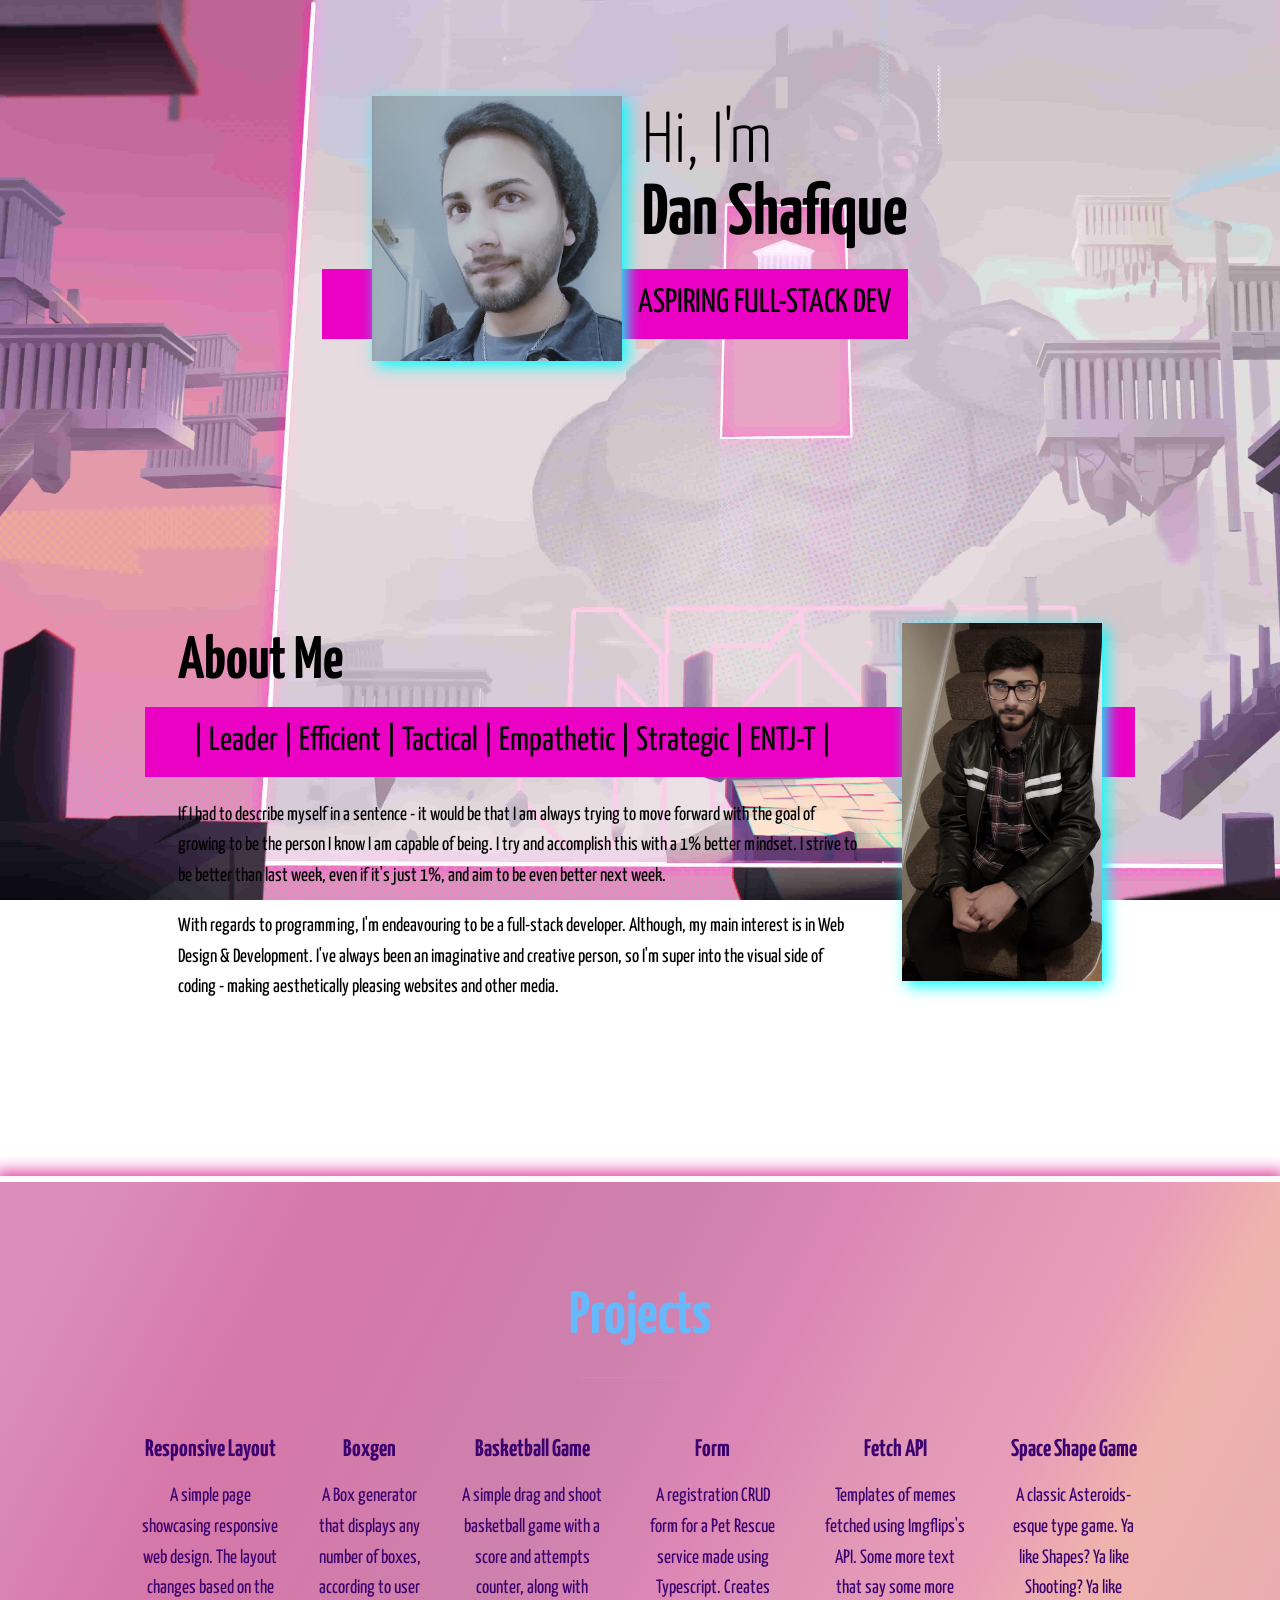
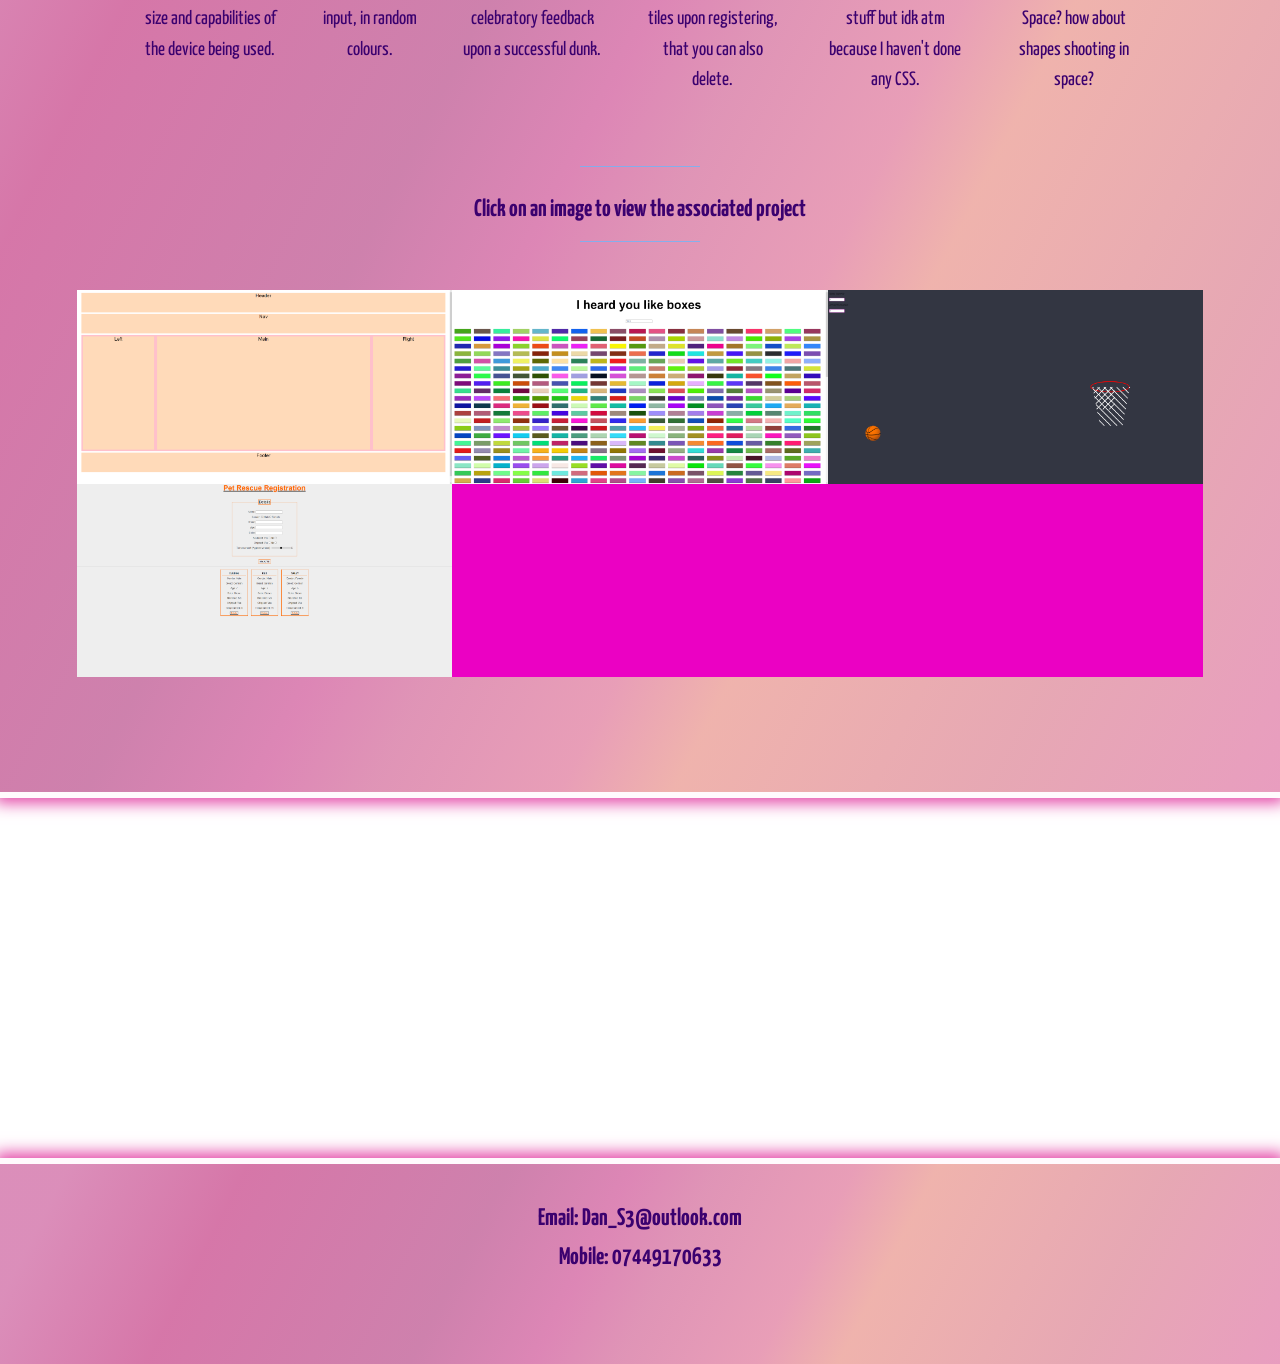
==== index.html @ 0d02ffca "footer done" ====
<!DOCTYPE html>
<html lang="en">
<head>
    <meta charset="UTF-8">
    <meta http-equiv="X-UA-Compatible" content="IE=edge">
    <meta name="viewport" content="width=device-width, initial-scale=1.0">
    <title>Dan Portfolio</title>
    <link rel="stylesheet" href="styles/style.css">
    <link rel="preconnect" href="https://fonts.googleapis.com">
    <link rel="preconnect" href="https://fonts.gstatic.com" crossorigin>
    <link href="https://fonts.googleapis.com/css2?family=Yanone+Kaffeesatz:wght@200;300;400;500;600;700&display=swap" rel="stylesheet">
    <script src="https://kit.fontawesome.com/2564a24a97.js" crossorigin="anonymous"></script>
    <script src="scripts/script.js" defer></script>
</head>
<body class="main-content">
    <header class="section sec1 header active">
        
        <!-- <button class="nav-toggle" aria-label="toggle navigation">
            <span class = "hamburger"></span>
        </button>
        
        <nav class = "nav">
            <ul class = "nav__list">
                 <li class="nav__item"><a href="home" class= "nav__link"> Home </a></li>
                 <li class="nav__item"><a href="services" class= "nav__link"> 2 </a></li>
                 <li class="nav__item"><a href="about" class= "nav__link"> 3 </a></li>
                 <li class="nav__item"><a href="work" class= "nav__link"> 4 </a></li>
            </ul>
        </nav> -->
        
    </header>

    <!-- Introduction -->
    <section class="intro" id="home">
        <h1 class = "section__title section__title--intro">
            Hi, I'm <strong> Dan Shafique </strong>
        </h1>
        <p class = "section__subtitle section__subtitle--intro">ASPIRING FULL-STACK DEV</p>
        <img src="images/DevDanBust.jpg" alt="a picture of Dan" class="intro__img">
    </section>

    <!-- about me -->
    <section class="about-me" id="about">
        <h2 class="section__title section__title--about"> About Me</h2>
        <p class="section__subtitle section__subtitle--about">&nbsp;&nbsp; | Leader | Efficient | Tactical | Empathetic | Strategic | ENTJ-T |</p>

        <div class="about-me__body">
            <p>
                If I had to describe myself in a sentence - it would be that I am always trying to move forward with the goal of growing to be the person 
                I know I am capable of being. I try and accomplish this with a 1% better mindset. I strive to be better than last week, even if it's just 1%,
                and aim to be even better next week.
            </p>
            <p>
                With regards to programming, I'm endeavouring to be a full-stack developer. Although, my main interest is in Web Design & Development.
                I've always been an imaginative and creative person, so I'm super into the visual side of coding - making aesthetically pleasing websites and other media.
            </p>
        </div>

        <img src="images/DevDanFull.jpeg" alt="full dan" class="about-me__img">        
    </section>

    <!-- <div>
        <p> View CV </p>
    </div> -->
    <!-- <button id = "cv-btn" onclick="viewCV()"> View CV</button> -->


    <!-- <button class="cv-btn"> View CV </button>
    <div class="modal">
        <div class="cv__modal">
            <span class="close">&times;</span>
            <img src="/images/Daniyal_Shafique_CV.png" alt="Dan's CV" class="cv__modal--img">
        </div>
    </div> -->
      

    <!-- main -->
    <section class="my-services" id="services">
        <h2 class="section__title section__title--services"> Projects </h2>
        <div class="services">
            <div class="service">
                <h3> Responsive Layout </h3>
                <p>
                    A simple page showcasing responsive web design. The layout changes based on the size and capabilities 
                    of the device being used.
                </p>
            </div> <!-- service -->

            <div class= "service">
                <h3> Boxgen </h3>
                <p>
                    A Box generator that displays any number of boxes, according to user input, in random colours.
                </p>
            </div> <!-- service -->

            <div class="service">
                <h3> Basketball Game </h3>
                <p>
                    A simple drag and shoot basketball game with a score and attempts counter, along with celebratory feedback upon a successful dunk.
                </p>
            </div> <!-- service -->

            <div class="service">
                <h3> Form </h3>
                <p>
                    A registration CRUD form for a Pet Rescue service made using Typescript. Creates tiles upon registering, that you can also delete.
                </p>
            </div> <!-- service -->

            <div class="service">
                <h3> Fetch API </h3>
                <p>
                    Templates of memes fetched using Imgflips's API. Some more text that say some more stuff but idk atm because I haven't done any CSS.
                </p>
            </div> <!-- service -->

            <div class="service">
                <h3> Space Shape Game </h3>
                <p>
                    A classic Asteroids-esque type game. Ya like Shapes? Ya like Shooting? Ya like Space? how about shapes shooting in space?
                </p>
            </div> <!-- service -->

        </div> <!-- services -->

        <section class="my-work" id="work">
            <!-- <h2 class="section__title section__title--work"> My work</h2> -->
            <p class="section__subtitle section__subtitle--work"> Click on an image to view the associated project </p>
    
            <div class="portfolio">
                <!-- Portfolio item 01 Responsive Layout -->
                <a href="https://ikickedbatman.github.io/ResponsiveLayout/" target="_blank" class="portfolio__item">
                    <img src="images/ResponsiveLayout.png" alt="" class="portfolio__img">
                </a>
    
                <!-- Portfolio item 02 Boxgen -->
                <a href="https://ikickedbatman.github.io/Boxgen/"  target="_blank" class="portfolio__item">
                    <img src="images/Boxgen.png" alt="" class="portfolio__img">
                </a>
    
                <!-- Portfolio item 03 Basketball Game-->
                <a href="https://ikickedbatman.github.io/basketball/" target = "_blank" class="portfolio__item">
                    <img src="images/Basketball.png" alt="" class="portfolio__img">
                </a>
    
                <!-- Portfolio item 04 Pet Rescue CRUD TS Form-->
                <a href="https://ikickedbatman.github.io/Practical_TS_Form/" target = "_blank" class="portfolio__item">
                    <img src="images/Form.png" alt="" class="portfolio__img">
                </a>
    
                <!-- Portfolio item 05 -->
                <a href="#" target = "_blank" class="portfolio__item">
                    <img src="images/Placeholder.png" alt="" class="portfolio__img">
                </a>
    
                <!-- Portfolio item 06 -->
                <a href="#" target = "_blank" class="portfolio__item">
                    <img src="images/Placeholder.png" alt="" class="portfolio__img">
                </a>
                
            </div>
        </section>

     </section>
    
    <!-- footer -->
    <footer class="footer">
        <a href="mailto:Dan_S3@outlook.com" class="footer__link">Email: Dan_S3@outlook.com </a>
        <p class="footer__link">Mobile: 07449170633</p>
        <ul class="social-list">
            <li class="social-list__item">
                <a class="social-list__link" href="https://github.com/iKickedBatman">
                    <i class="fa-brands fa-github-square"></i>
                </a>
            </li>
            <li class="social-list__item">
                <a class="social-list__link" href="https://www.linkedin.com/in/dan-shafique3/">
                    <i class="fa-brands fa-linkedin"></i>
                </a>
            </li>
            <!-- <li class="social-list__item">
                <a class="social-list__link" href="#">
                    C
                </a>
            </li>
            <li class="social-list__item">
                <a class="social-list__link" href="#">
                    D
                </a>
            </li> -->
        </ul>
    </footer>

</body>
</html>
---- styles/style.css ----
*,
*::before,
*::after {
    /* margin: 0;
    padding: 0; */
    box-sizing: border-box; /* using this as it changes how padding is calculated to make it within a width, instead of adding it onto the total width of something. */
    list-style: none;
}

/* Custom properties */

:root {
     /* font family */
    --ff-yan: 'Yanone Kaffeesatz', sans-serif; 
     /* font weight */
    --fw-reg: 300;
    --fw-bold: 900;
    /* color  */
    --clr-light: #67b9fe;
    --clr-dark: #3b016f;
    --clr-accent: #eb01c3;
    /* font size */
    --fs-h1: 3rem;
    --fs-h2: 2.25rem;
    --fs-h3: 1.25rem;
    --fs-body: 1.1rem;

    /* --bs: 0.25em 0.25em 0.75em rgba(219, 116, 140, 0.8757878151260504),
          0.125em 0.125em 0.25em rgba(219, 116, 140, 0.8757878151260504); 
          --bs: 0.25em 0.25em 0.75em #0ff;*/

    --bs: 0.25em 0.25em 0.75em #0ff;
}

@media (min-width: 800px) {
    :root {
        --fs-h1: 4.5rem;
        --fs-h2: 3.75rem;
        --fs-h3: 1.5rem;
        /* --fs-body: 1.125rem; */
        --fs-body: 1.200rem;
    }
}

/* General styles */

body {
    background-image: url(../images/big_swiper_5.jpg);
    background-size: cover;
    background-attachment: fixed;
    margin: 0;
    font-family: var(--ff-yan);
    font-size: var(--fs-body);
    line-height: 1.6;
}

section{
    padding: 5em 2em;
}

img {
    display: block;
    max-width: 100%;
}

:focus {
    outline: 3px solid var(--clr-light);
    outline-offset: 3px;
}

/* .btn {
    display: inline-block;
    width: 5em;
    padding: .5em 1em;
    background: var(--clr-accent);
    color: var(--clr-dark);
    text-decoration: none;
    text-align: center;
    cursor: pointer;
    font-size: 1rem;
    text-transform: uppercase;
    letter-spacing: 2px;
    font-weight: var(--fw-bold);
    transition: transform 200ms ease-in-out;
}

.btn:hover {
    transform: scale(1.1);
} */

/* .cv-btn {
    display: inline-block;
    width: 6em;
    padding: .5em 1em;
    background: none;
    color: #eb01c3;
    text-decoration: none;
    text-align: center;
    cursor: pointer;
    outline: none;
    font-size: 1rem;
    font-weight: var(--fw-bold);
    text-transform: uppercase;
    letter-spacing: 2px;
    transition: box-shadow 0.1s;
    border: 4px solid #eb01c3;
}

.cv-btn:hover {
    border: 4px solid #fffafd;
    color: #fffafd;
    box-shadow: 0px 0px 35px #E345A6, 0px 0px 15px #E345A6 inset;
    text-shadow: 0px 0px 10px #E345A6, 0px 0px 3px #E345A6;
} */

/* Typography */

strong { font-weight: var(--fw-bold) }

h1, h2, h3 {
    line-height: 1;
    margin: 0;    
}

h1 { font-size: var(--fs-h1) }
h2 { font-size: var(--fs-h2) }
h3 { font-size: var(--fs-h3) }


.section__title{
    margin-bottom: .25em;
    margin-top: .15em;

}

.section__title--intro {
    font-weight: var(--fw-reg);
}

.section__title--intro strong{
    display: block;
}

.section__subtitle{
    margin: 0;
    font-size: var(--fs-h3);
}

.section__subtitle--intro,
.section__subtitle--about {
    background: var(--clr-accent);
    padding: .25em .50em;
    font-family: var(--ff-yan);
    font-size: 2.1rem;
    margin-bottom: 1em;
}

.section__subtitle--work {
    color: var(--clr-light);
    font-weight: var(--fw-bold);
    margin-bottom: 2em;
}

/* header */

nav { display: none; }

/* intro section */

.intro {
    position: relative;
}

.intro__img {
    box-shadow: var(--bs);
}

@media (min-width: 600px) {
    .intro {
        display: grid;
        width: min-content;
        margin: 0 auto;
        grid-column-gap: 1em;
        /* column-gap: 1em; */
        grid-template-areas:
            "img title"
            "img subtitle";
        grid-template-columns: min-content max-content;
    }

    .intro__img {
        grid-area: img;
        min-width: 250px;
        position: relative;
        z-index: 2;
    }

    .section__subtitle--intro {
        align-self: start;
        grid-column: -1 / 1;
        grid-row: 2;
        text-align: right;
        position: relative;
        left: -1.5em;
        width: calc(100% + 1.5em);
    }

}

/* About Me */

.about-me {
    max-width: 1000px;
    margin: 0 auto;
    margin-top: 3em;
    margin-bottom: 3em;
}

.about-me__img{
    box-shadow: var(--bs);
}

@media (min-width: 600px) {
    .about-me {
        display: grid;
        grid-template-columns: 1fr 200px;
        grid-template-areas: 
            "title img"
            "subtitle img"
            "text img";
        grid-column-gap: 2em;
    }

    .section__title--about {
        grid-area: title;
    }

    .section__subtitle--about{
        grid-column: 1 / -1;
        grid-row: 2;
        position: relative;
        left: -1em;
        width: calc(100% + 2em);
        padding-left: 1em;
        padding-right: calc(200px + 3em);
        margin-bottom: 0.1em;
    }

    .about-me__img {
        grid-area: img;
        position: relative;
        z-index: 2j;
    }
}

/* My services section  */

.my-services {
    background: linear-gradient(117deg,
                rgba(214,126,176,0.8757878151260504) 5%, 
                rgba(208,99,156,0.8757878151260504) 18%, 
                rgba(199,111,161,0.8757878151260504) 37%, 
                rgba(216,117,171,0.8757878151260504) 46%, 
                rgba(219,133,172,0.8757878151260504) 52%, 
                rgba(229,144,173,0.8757878151260504) 62%, 
                rgba(237,168,161,0.8757878151260504) 68%, 
                rgba(227,155,169,0.8757878151260504) 85%, 
                rgba(229,143,182,0.8757878151260504) 100%);
    color: var(--clr-dark);
    text-align: center;
    margin-top: 3em;
    margin-bottom: 3em;
    border-top:6px solid #fffafd;
    border-bottom: 6px solid #fffafd;
    box-shadow: 0px 0px 15px 5px #E345A6

}

.section__title--services{
    color: var(--clr-light);
    position: relative;
}

.section__title--services::after{
    content: '';
    display: block;
    width: 2em;
    height: 1px;
    margin: 0.5em auto 1em;
    background: currentColor;
    opacity: 0.5;
}

.services{
    margin-bottom: 1em;
}

.service {
    /* width: 500px; */
    margin: 0 auto;
}

@media (min-width: 800px) {
    .services {
        display: flex;
        max-width: 1000px;
        margin-left: auto;
        margin-right: auto;
    }

    .service + .service {
        margin-left: 2em;
    }
}

/* My Work */

.my-work {
    color: var(--clr-light);
    text-align: center;
    padding: 1em 2em;
}

.section__subtitle--work {
    color: var(--clr-dark);
}

.section__subtitle--work::before{
    content: '';
    display: block;
    width: 5em;
    height: 1px;
    margin: 0.5em auto 1em;
    background: var(--clr-light);
    opacity: 0.75;
}

.section__subtitle--work::after{
    content: '';
    display: block;
    width: 5em;
    height: 1px;
    margin: 0.5em auto 1em;
    background: var(--clr-light);
    opacity: 0.75;
}

.portfolio {
    display: grid;
    grid-template-columns: repeat(auto-fit, minmax(300px, 1fr));
}

.portfolio__item {
    background: var(--clr-accent);
    overflow: hidden;
}

.portfolio__img {
    transition: 
        transform 750ms cubic-bezier(.5, 0, .5, 1),
        opacity 250ms linear;
}

.portfolio__item:focus {
    position: relative;
    z-index: 2;
}

.portfolio__img:hover,
.portfolio__item:focus .portfolio__img {
    transform: scale(1.2);
    opacity: .5;
}

/* footer */

.footer {
    background: linear-gradient(117deg,
    rgba(214,126,176,0.8757878151260504) 5%, 
    rgba(208,99,156,0.8757878151260504) 18%, 
    rgba(199,111,161,0.8757878151260504) 37%, 
    rgba(216,117,171,0.8757878151260504) 46%, 
    rgba(219,133,172,0.8757878151260504) 52%, 
    rgba(229,144,173,0.8757878151260504) 62%, 
    rgba(237,168,161,0.8757878151260504) 68%, 
    rgba(227,155,169,0.8757878151260504) 85%, 
    rgba(229,143,182,0.8757878151260504) 100%);
    color: var(--clr-dark);
    text-align: center;
    padding: 1.5em 0 1em 0;
    font-size: var(--fs-h3);
    margin-top: 15em;
    border-top:6px solid #fffafd;
    box-shadow: 0px 0px 15px 5px #E345A6
}

.footer a {
    color: inherit;
    text-decoration: none;
}

.footer__link {
    font-weight: var(--fw-bold);
    margin-top: 0;
}

.footer__link:hover,
.social-list__link:hover {
    opacity: .7;
}

.social-list {
    display: flex;
    justify-content: center;
    margin: 1em 0 0;
    padding: 0;
}

.social-list__item {
    margin: 0 .5em;
}

.social-list__link {
    padding: .5em;
}
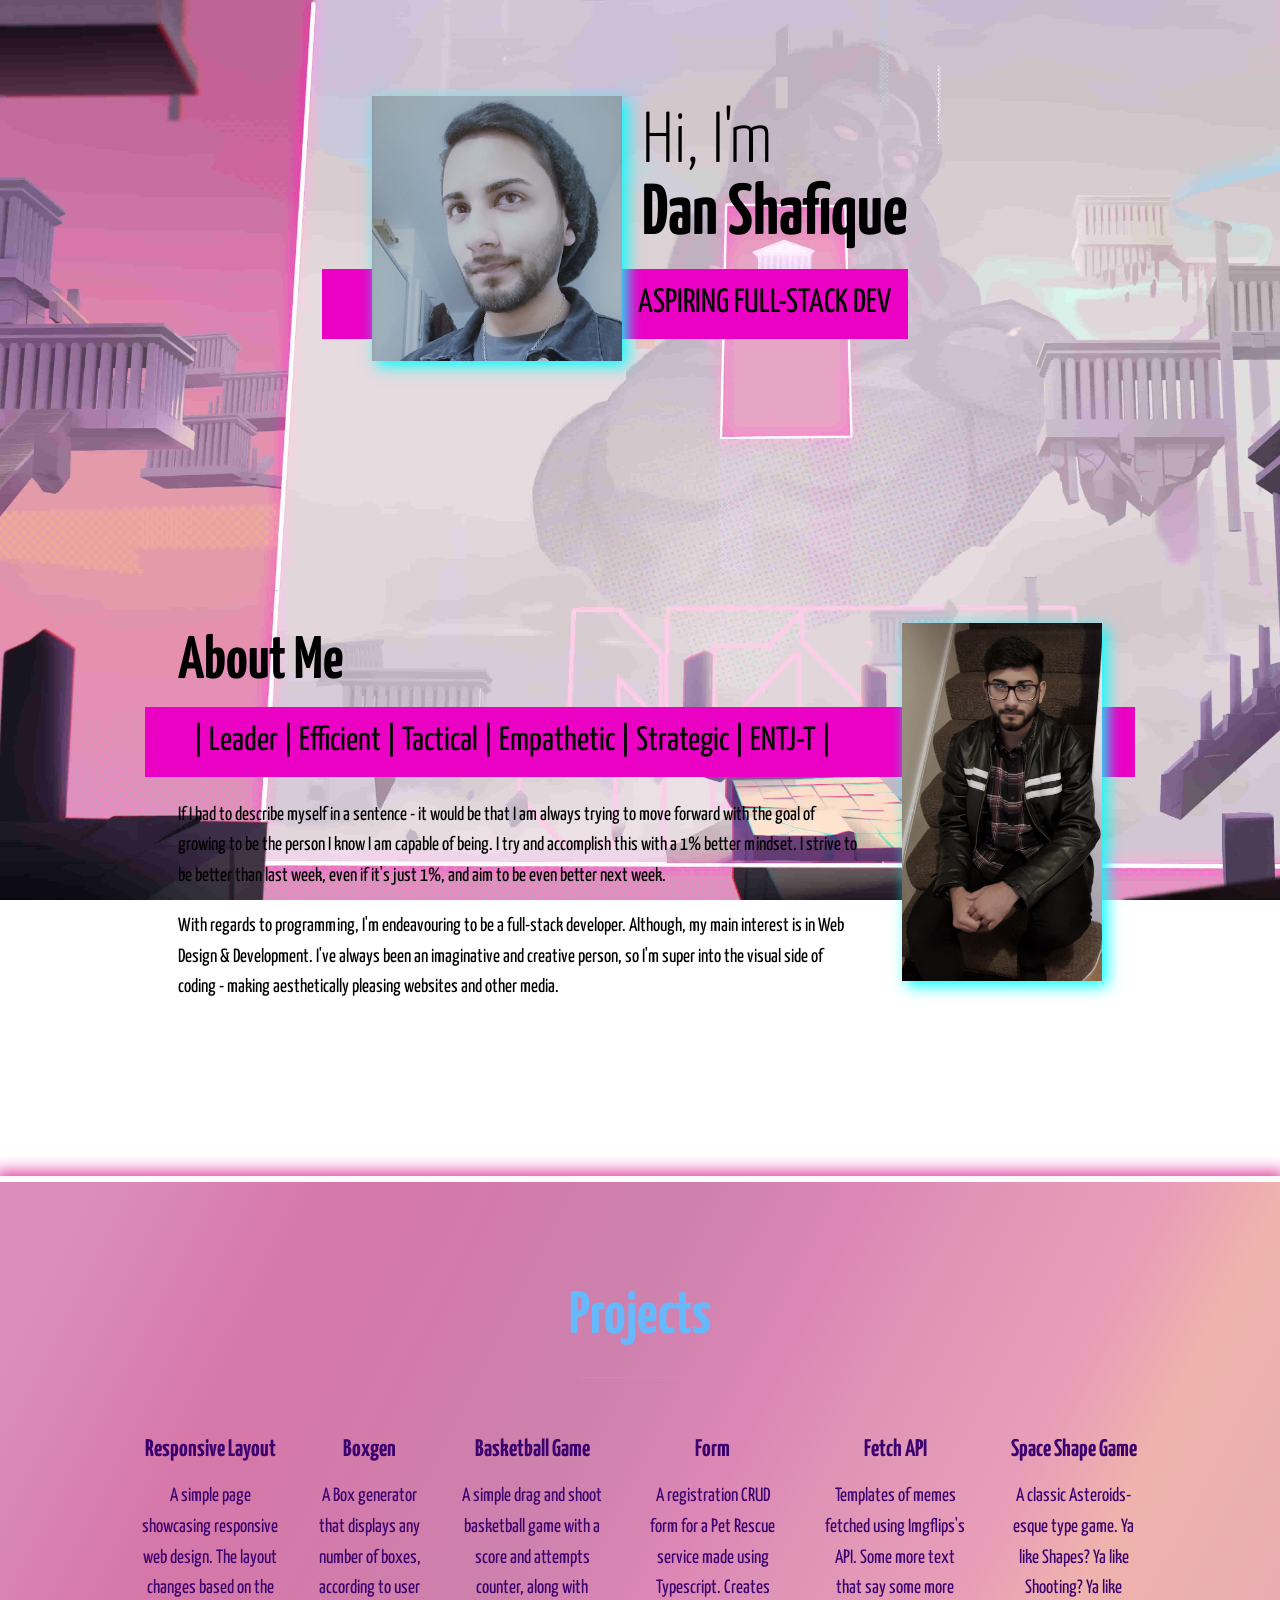
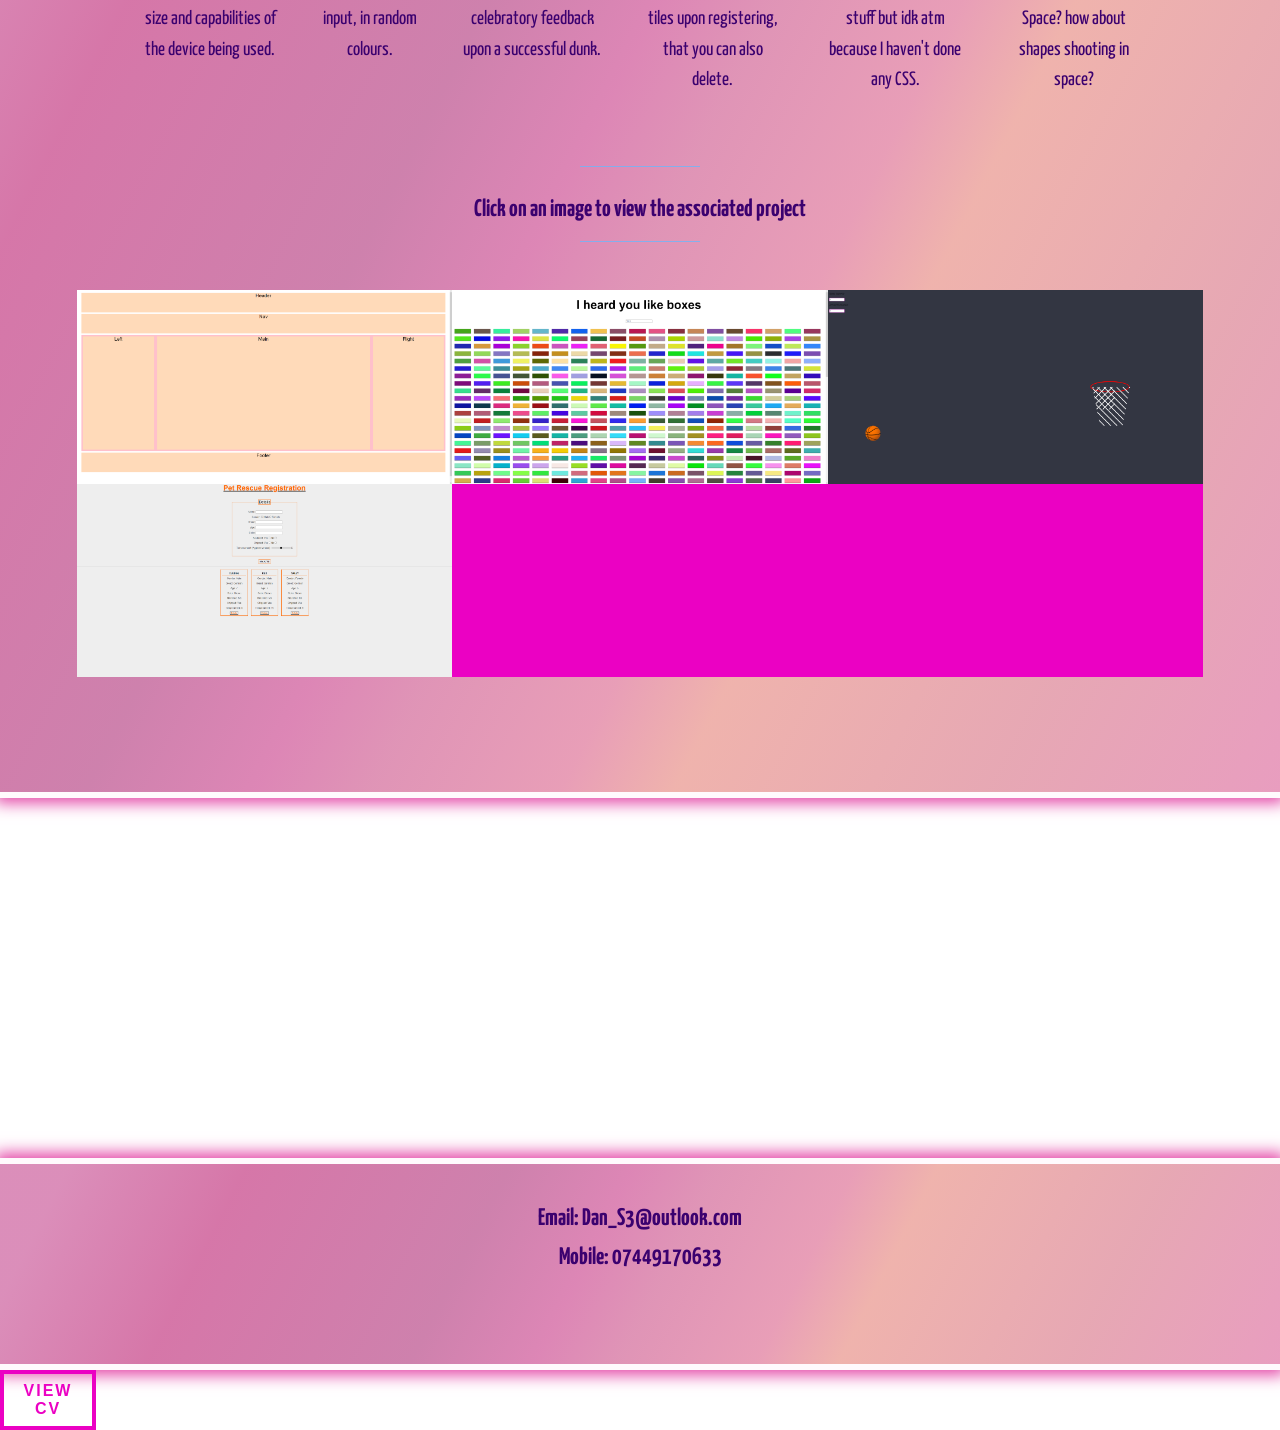
==== commit 6aba3a6d: "added neon border to bottom of footer" ====
--- a/index.html
+++ b/index.html
@@ -62,7 +62,7 @@
     <!-- <div>
         <p> View CV </p>
     </div> -->
-    <!-- <button id = "cv-btn" onclick="viewCV()"> View CV</button> -->
+    <button id = "cv-btn" onclick="viewCV()"> </button>
 
 
     <!-- <button class="cv-btn"> View CV </button>
@@ -154,7 +154,7 @@
                 </a>
     
                 <!-- Portfolio item 06 -->
-                <a href="#" target = "_blank" class="portfolio__item">
+                <a href="https://ikickedbatman.github.io/ShapesInSpaceGame/" target = "_blank" class="portfolio__item">
                     <img src="images/Placeholder.png" alt="" class="portfolio__img">
                 </a>
                 
--- a/styles/style.css
+++ b/styles/style.css
@@ -88,7 +88,7 @@
     transform: scale(1.1);
 } */
 
-/* .cv-btn {
+#cv-btn {
     display: inline-block;
     width: 6em;
     padding: .5em 1em;
@@ -106,12 +106,12 @@
     border: 4px solid #eb01c3;
 }
 
-.cv-btn:hover {
+#cv-btn:hover {
     border: 4px solid #fffafd;
     color: #fffafd;
     box-shadow: 0px 0px 35px #E345A6, 0px 0px 15px #E345A6 inset;
     text-shadow: 0px 0px 10px #E345A6, 0px 0px 3px #E345A6;
-} */
+}
 
 /* Typography */
 
@@ -391,6 +391,7 @@
     font-size: var(--fs-h3);
     margin-top: 15em;
     border-top:6px solid #fffafd;
+    border-bottom: 6px solid #fffafd;
     box-shadow: 0px 0px 15px 5px #E345A6
 }
 
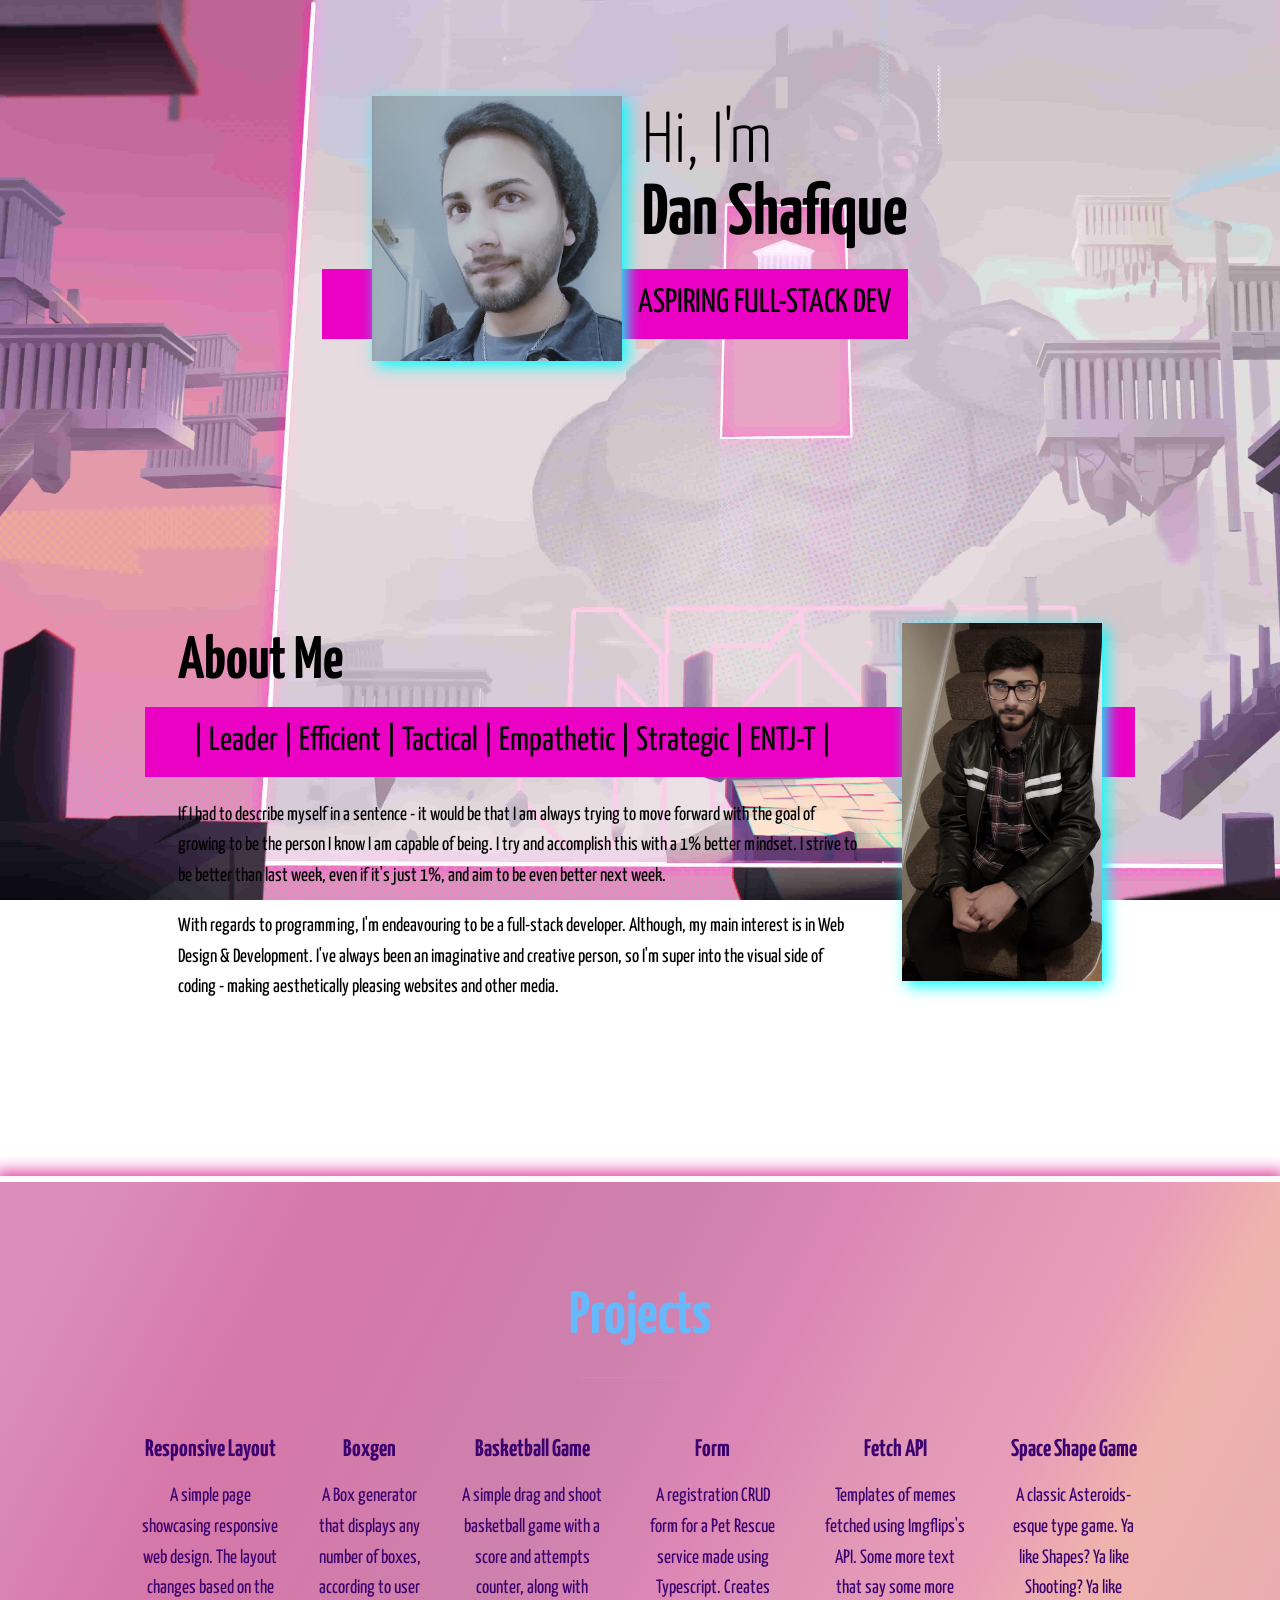
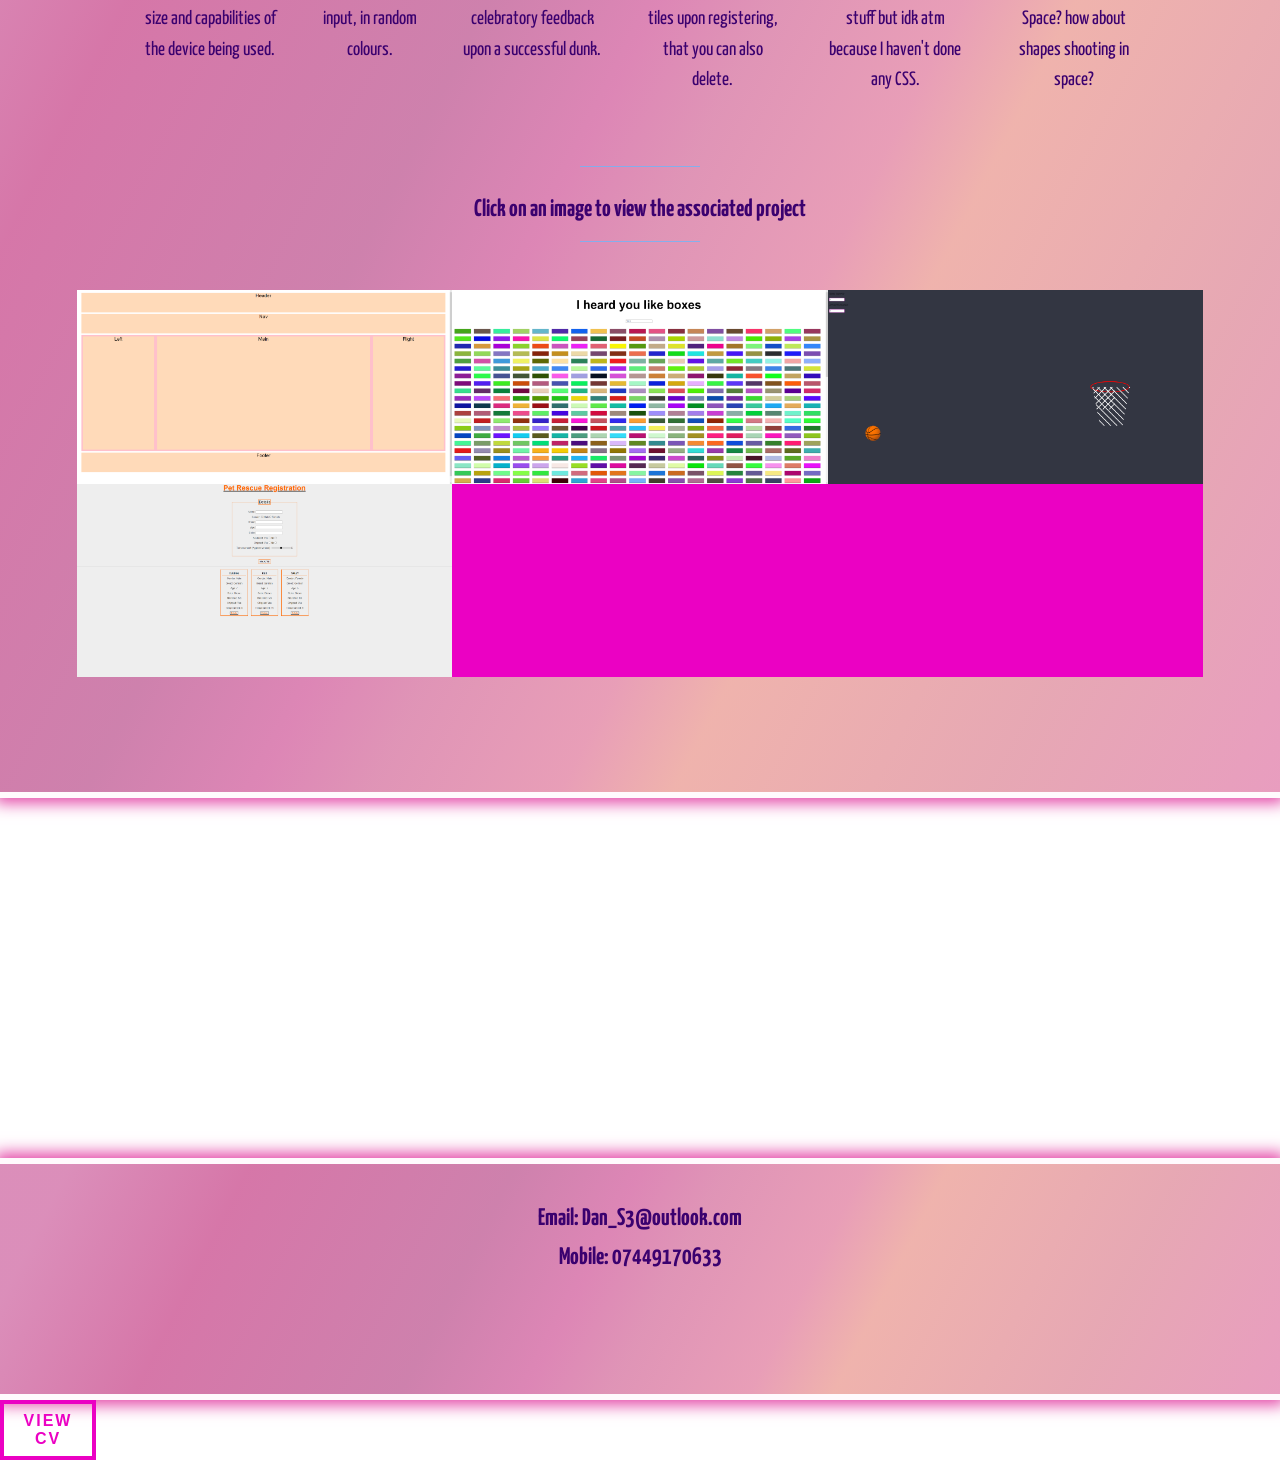
==== commit 76609bdb: "made footer links go new tab" ====
--- a/index.html
+++ b/index.html
@@ -169,12 +169,12 @@
         <p class="footer__link">Mobile: 07449170633</p>
         <ul class="social-list">
             <li class="social-list__item">
-                <a class="social-list__link" href="https://github.com/iKickedBatman">
+                <a class="social-list__link" href="https://github.com/iKickedBatman" target = "_blank">
                     <i class="fa-brands fa-github-square"></i>
                 </a>
             </li>
             <li class="social-list__item">
-                <a class="social-list__link" href="https://www.linkedin.com/in/dan-shafique3/">
+                <a class="social-list__link" href="https://www.linkedin.com/in/dan-shafique3/" target = "_blank">
                     <i class="fa-brands fa-linkedin"></i>
                 </a>
             </li>
--- a/styles/style.css
+++ b/styles/style.css
@@ -413,14 +413,15 @@
 .social-list {
     display: flex;
     justify-content: center;
-    margin: 1em 0 0;
+    margin: 0.1em 0 0;
     padding: 0;
 }
 
 .social-list__item {
-    margin: 0 .5em;
+    margin: 0 .3em;
 }
 
 .social-list__link {
-    padding: .5em;
+    padding: .3em;
+    font-size: 2.7rem;
 }
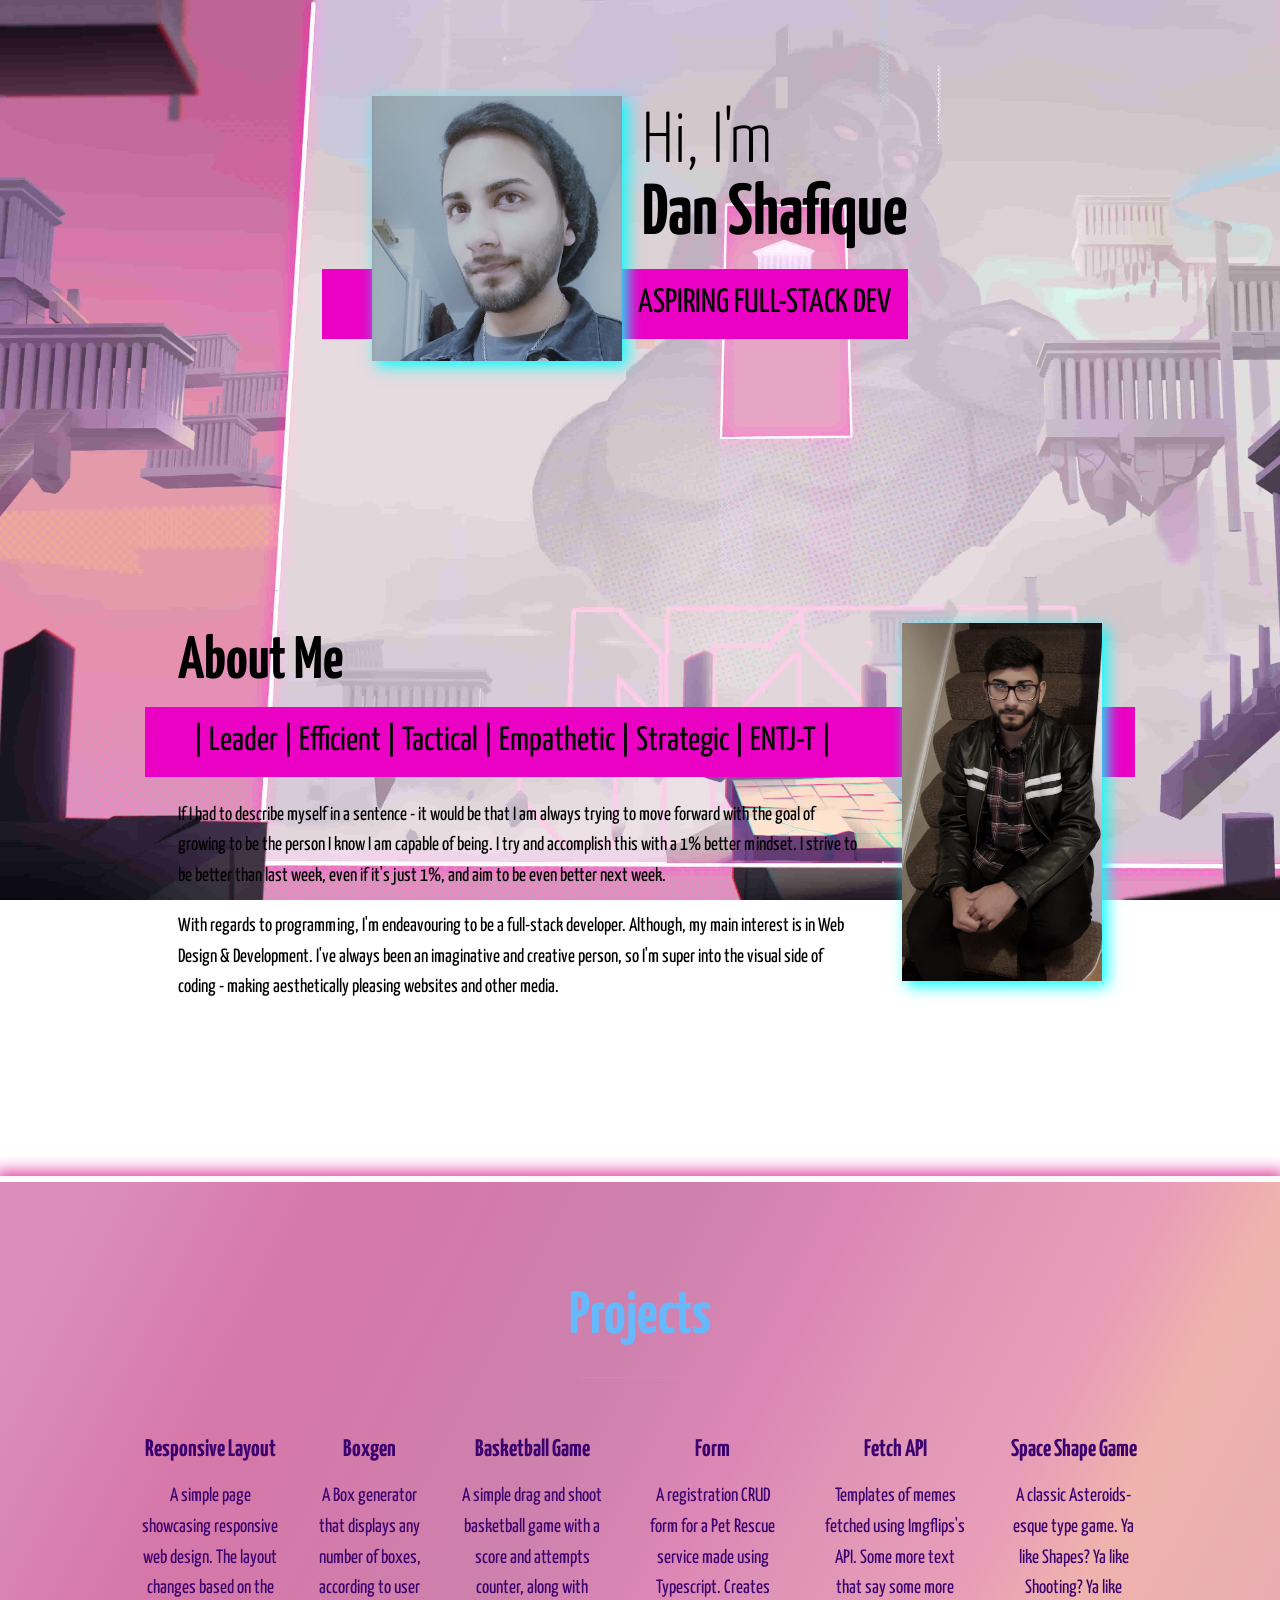
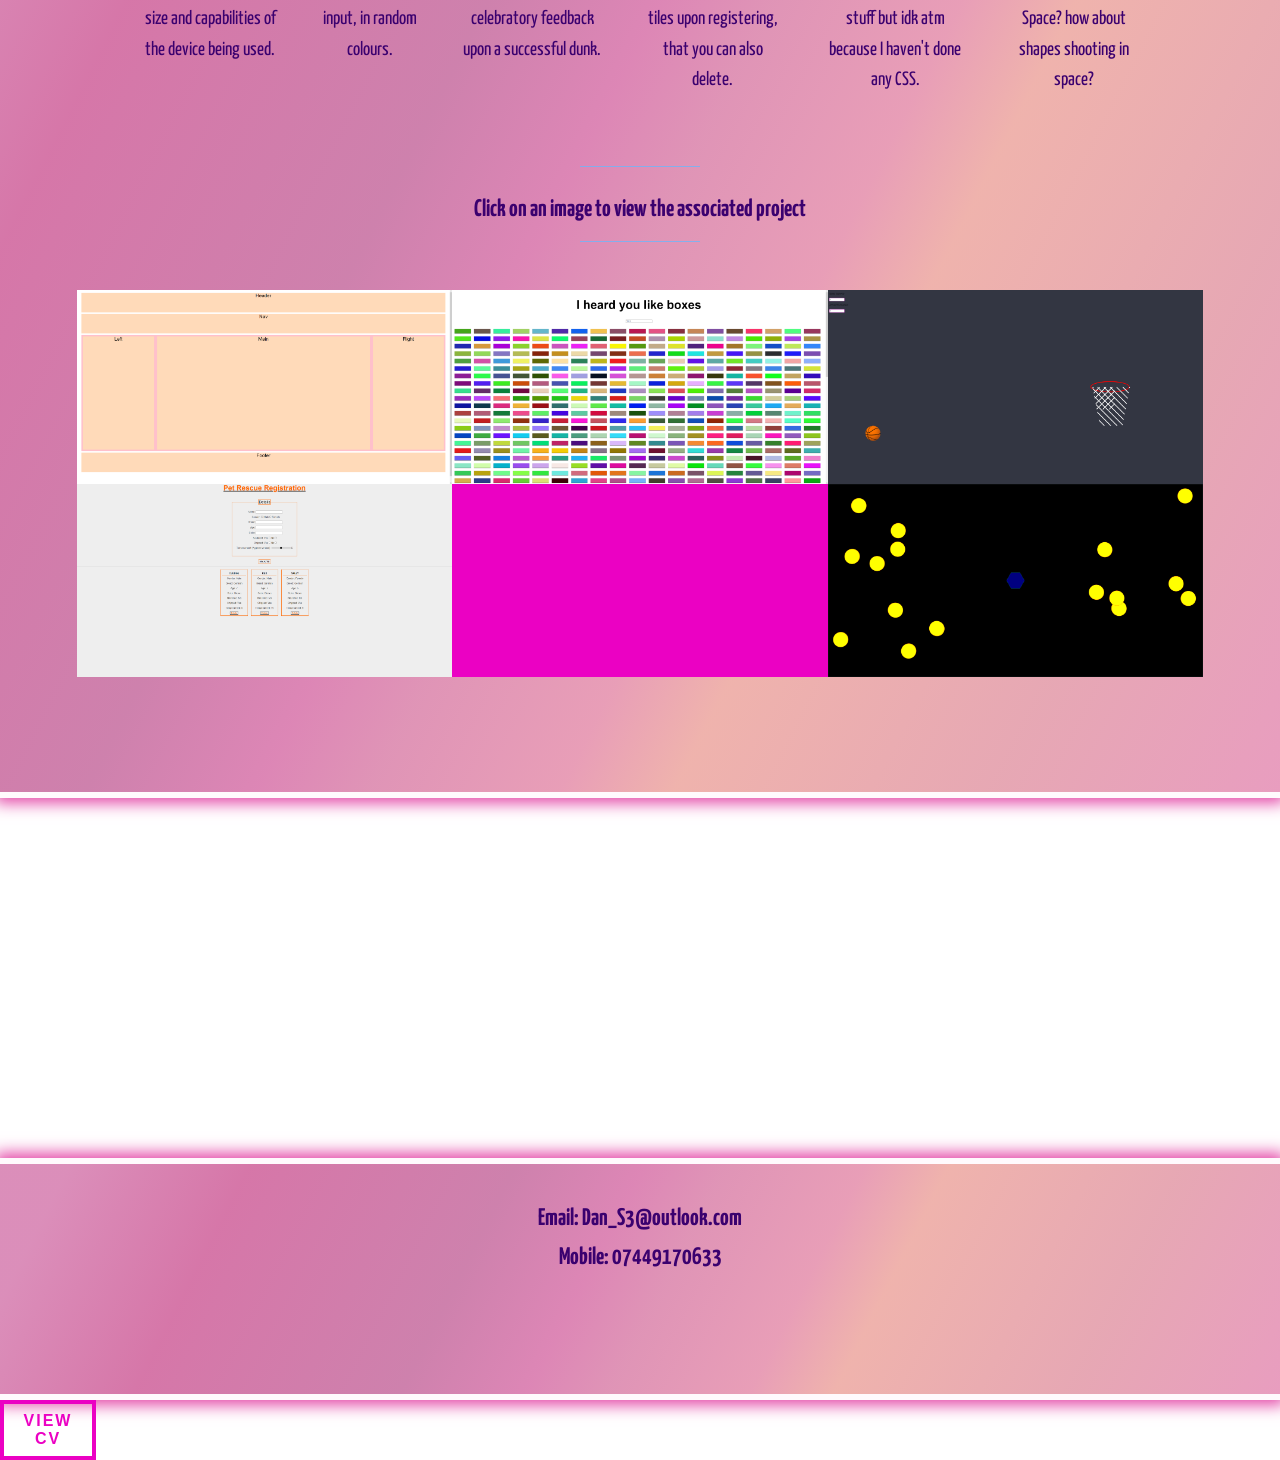
==== commit 739e63de: "added SISG img" ====
--- a/index.html
+++ b/index.html
@@ -149,13 +149,13 @@
                 </a>
     
                 <!-- Portfolio item 05 -->
-                <a href="#" target = "_blank" class="portfolio__item">
+                <a href="https://ikickedbatman.github.io/Fetch-API-Project/" target = "_blank" class="portfolio__item">
                     <img src="images/Placeholder.png" alt="" class="portfolio__img">
                 </a>
     
                 <!-- Portfolio item 06 -->
                 <a href="https://ikickedbatman.github.io/ShapesInSpaceGame/" target = "_blank" class="portfolio__item">
-                    <img src="images/Placeholder.png" alt="" class="portfolio__img">
+                    <img src="images/SSISG.png" alt="" class="portfolio__img">
                 </a>
                 
             </div>
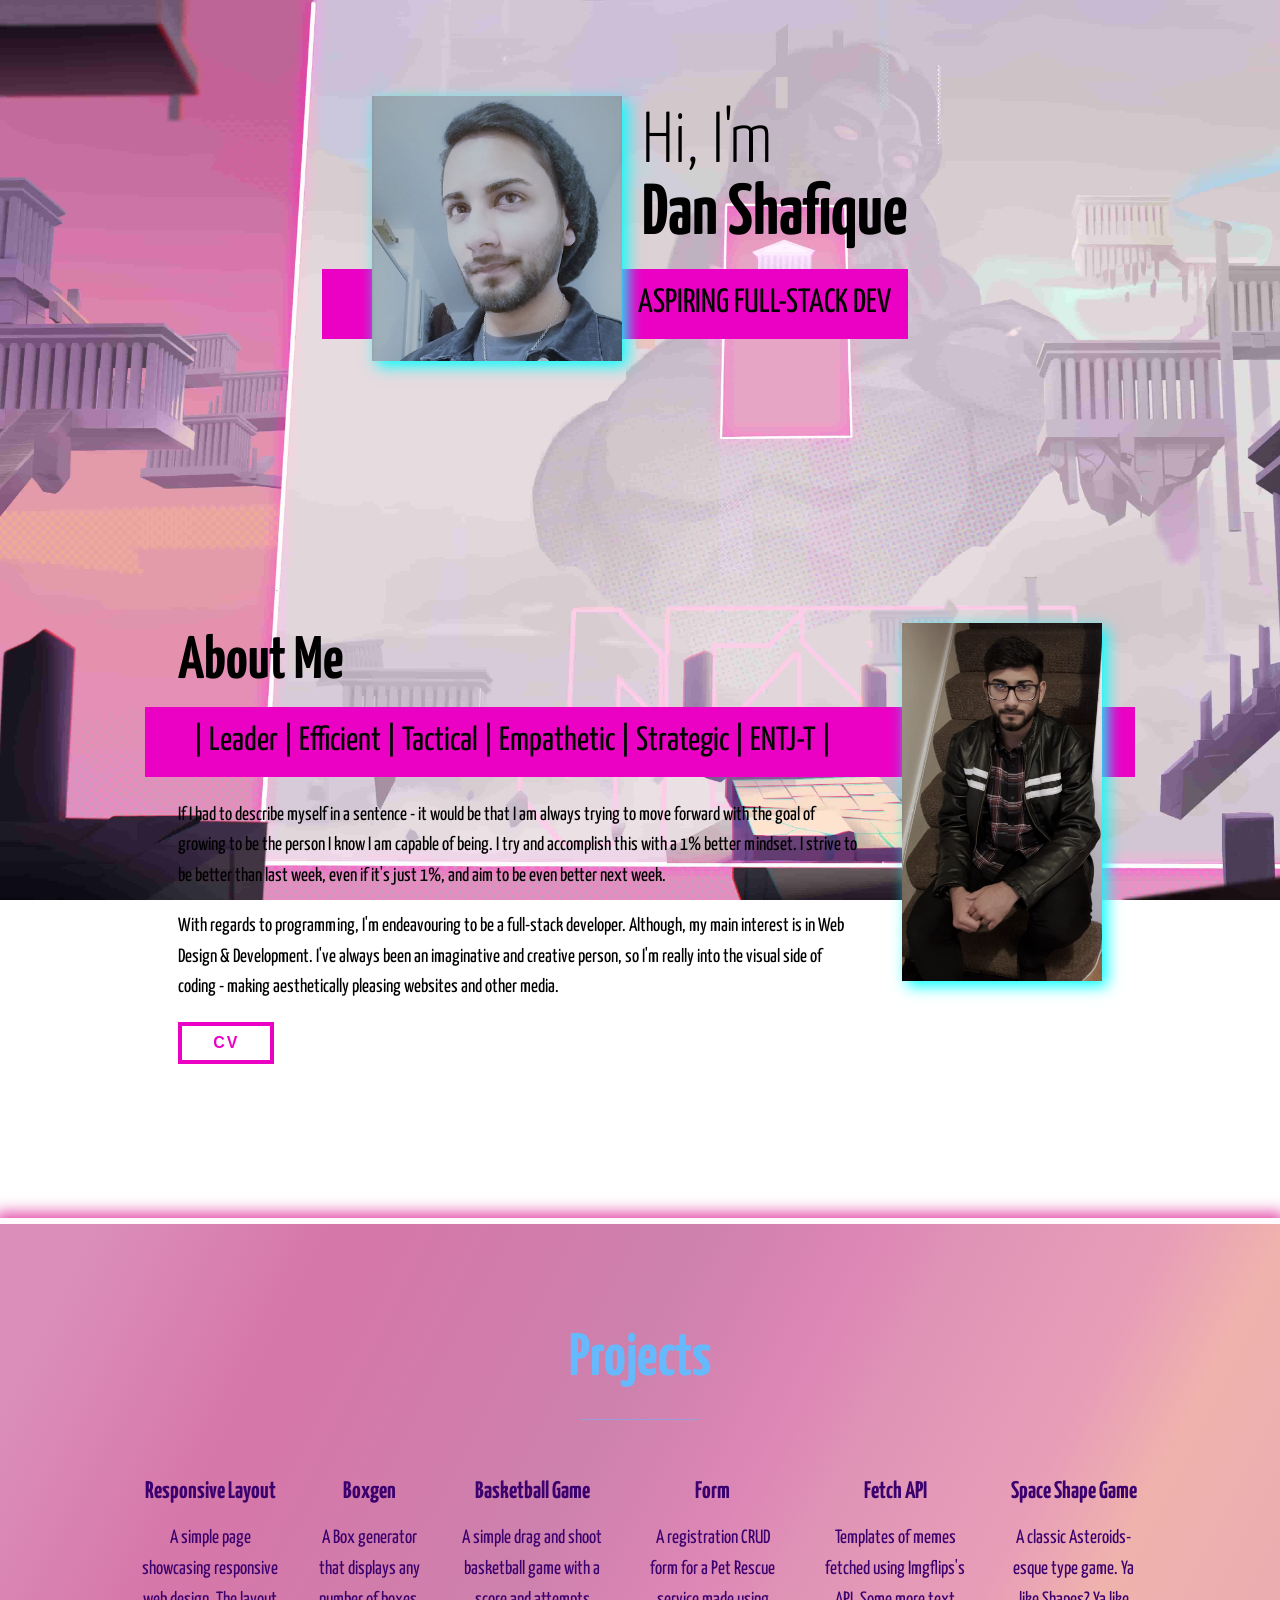
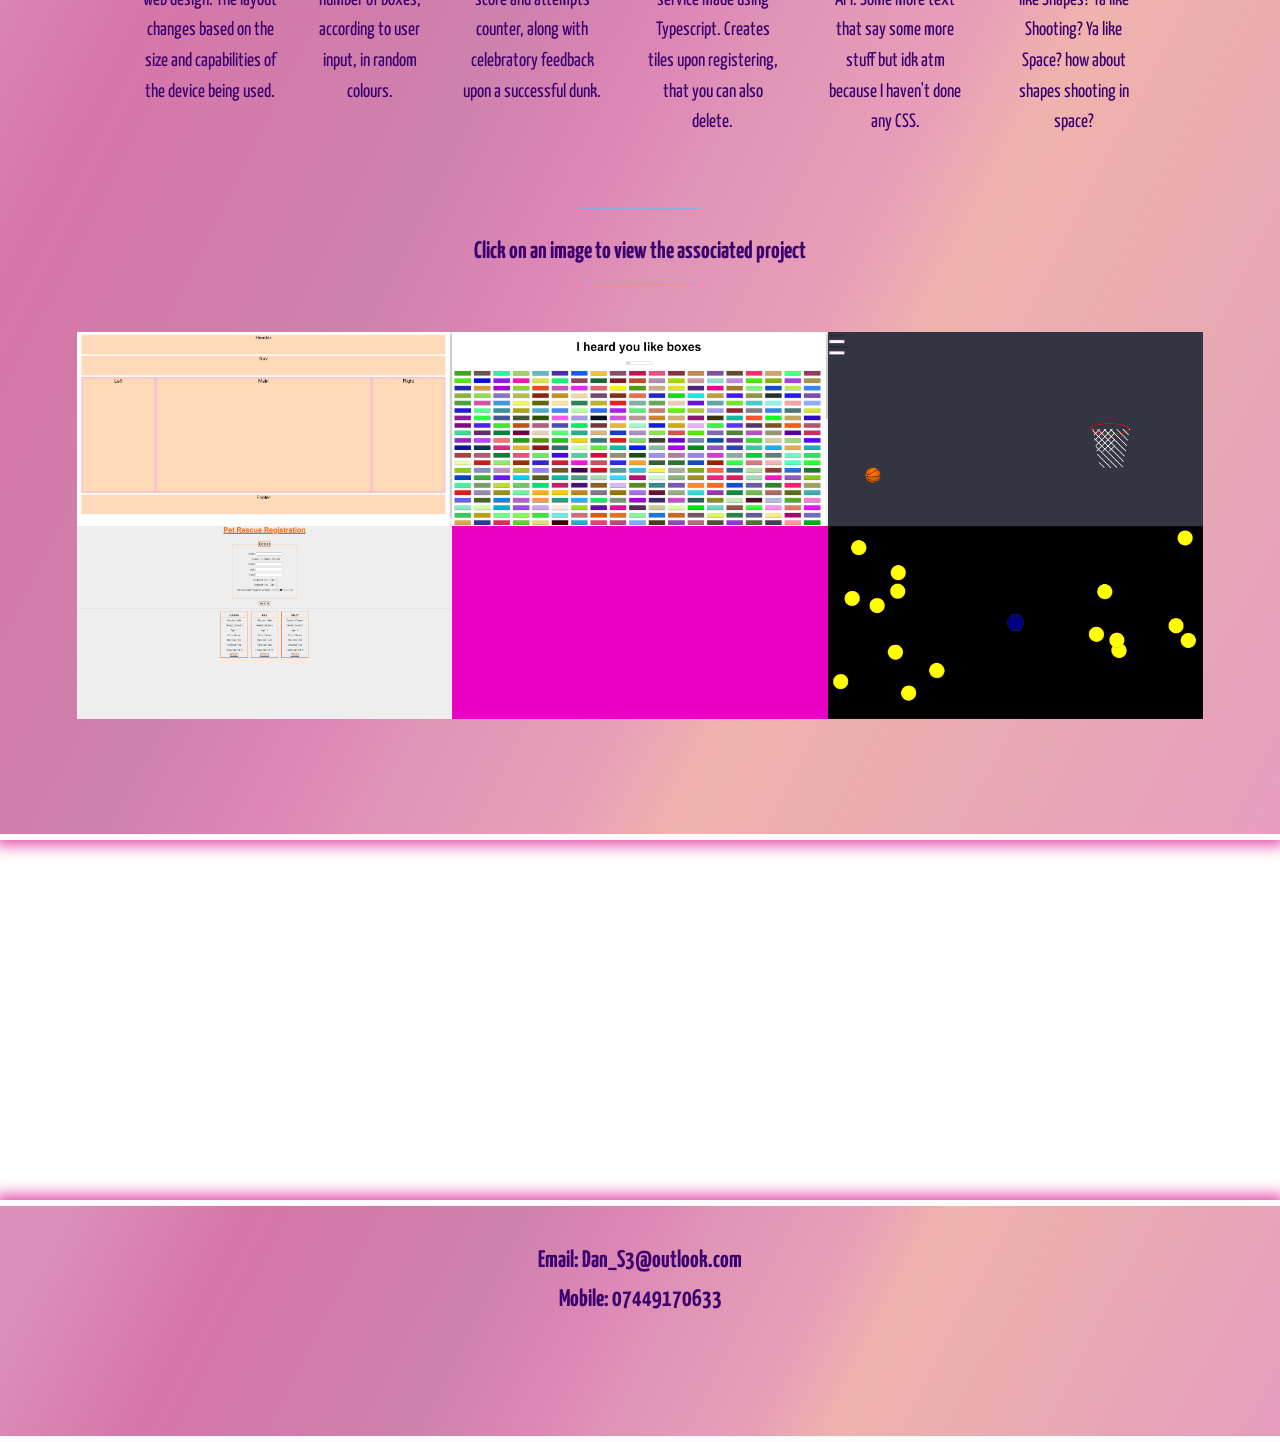
==== commit 7ec4db0c: "fixed the cv button placement" ====
--- a/index.html
+++ b/index.html
@@ -52,17 +52,22 @@
             </p>
             <p>
                 With regards to programming, I'm endeavouring to be a full-stack developer. Although, my main interest is in Web Design & Development.
-                I've always been an imaginative and creative person, so I'm super into the visual side of coding - making aesthetically pleasing websites and other media.
-            </p>
+                I've always been an imaginative and creative person, so I'm really into the visual side of coding - making aesthetically pleasing websites and other media.
+            </p> 
         </div>
-
-        <img src="images/DevDanFull.jpeg" alt="full dan" class="about-me__img">        
+        <div>
+            <button class = "cv-btn" onclick="viewCV()"> CV </button>
+        </div>
+        <img src="images/DevDanFull.jpeg" alt="full dan" class="about-me__img"> 
+
     </section>
 
     <!-- <div>
         <p> View CV </p>
     </div> -->
-    <button id = "cv-btn" onclick="viewCV()"> </button>
+    <!-- <div>
+        <button id = "cv-btn" onclick="viewCV()"> </button>
+    </div> -->
 
 
     <!-- <button class="cv-btn"> View CV </button>
--- a/styles/style.css
+++ b/styles/style.css
@@ -88,7 +88,7 @@
     transform: scale(1.1);
 } */
 
-#cv-btn {
+.cv-btn {
     display: inline-block;
     width: 6em;
     padding: .5em 1em;
@@ -106,12 +106,13 @@
     border: 4px solid #eb01c3;
 }
 
-#cv-btn:hover {
+.cv-btn:hover {
     border: 4px solid #fffafd;
     color: #fffafd;
     box-shadow: 0px 0px 35px #E345A6, 0px 0px 15px #E345A6 inset;
     text-shadow: 0px 0px 10px #E345A6, 0px 0px 3px #E345A6;
 }
+
 
 /* Typography */
 
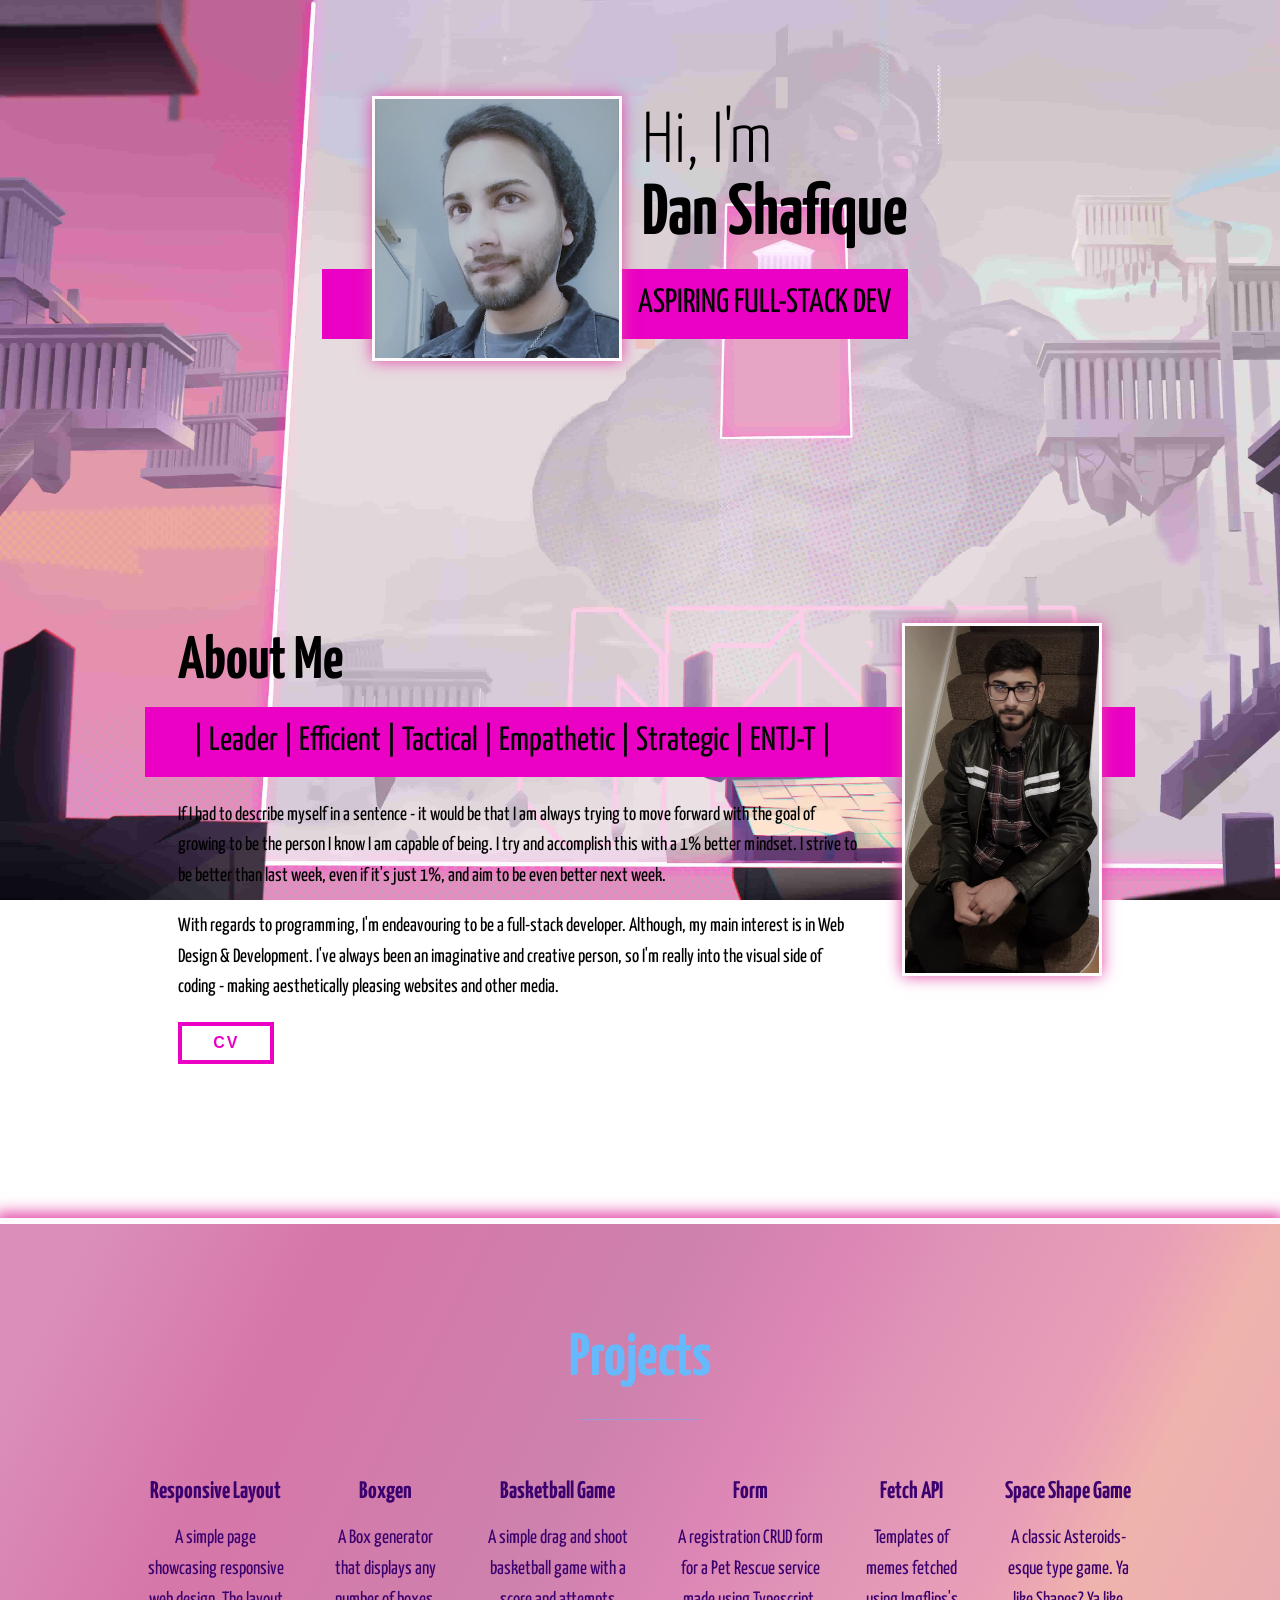
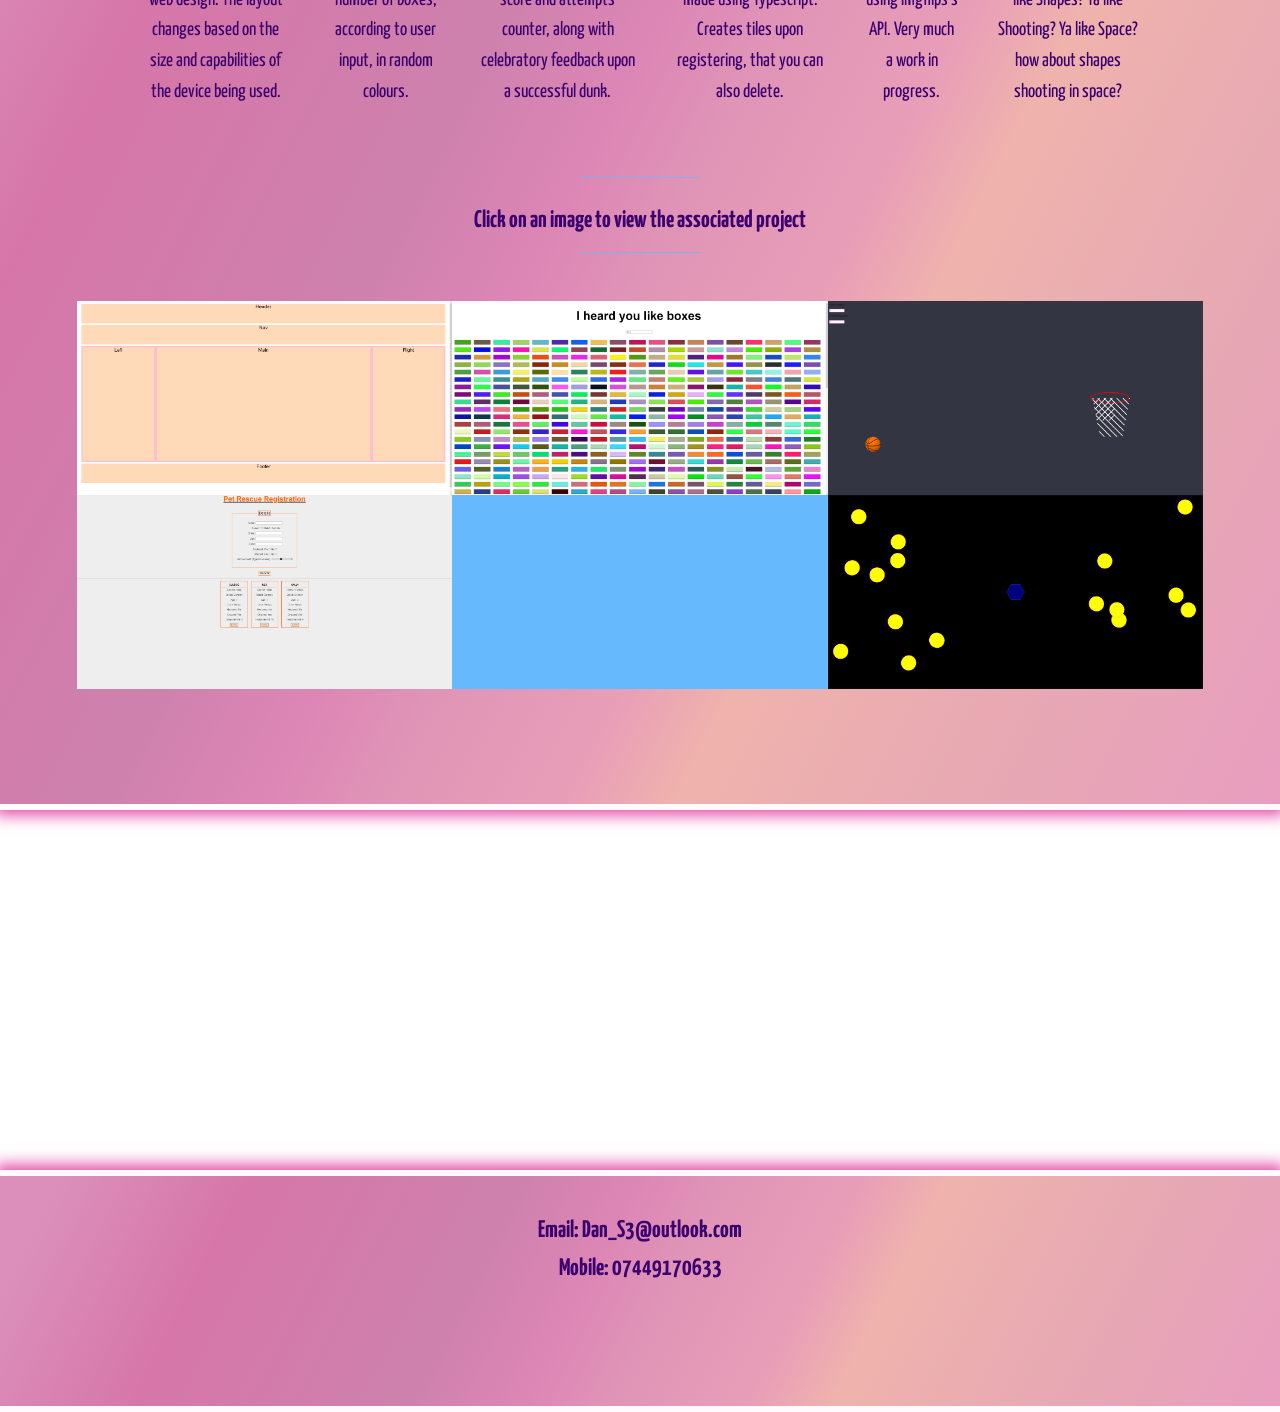
==== commit f9cdb07f: "fixed broken links and updated some visuals" ====
--- a/index.html
+++ b/index.html
@@ -13,22 +13,6 @@
     <script src="scripts/script.js" defer></script>
 </head>
 <body class="main-content">
-    <header class="section sec1 header active">
-        
-        <!-- <button class="nav-toggle" aria-label="toggle navigation">
-            <span class = "hamburger"></span>
-        </button>
-        
-        <nav class = "nav">
-            <ul class = "nav__list">
-                 <li class="nav__item"><a href="home" class= "nav__link"> Home </a></li>
-                 <li class="nav__item"><a href="services" class= "nav__link"> 2 </a></li>
-                 <li class="nav__item"><a href="about" class= "nav__link"> 3 </a></li>
-                 <li class="nav__item"><a href="work" class= "nav__link"> 4 </a></li>
-            </ul>
-        </nav> -->
-        
-    </header>
 
     <!-- Introduction -->
     <section class="intro" id="home">
@@ -55,10 +39,13 @@
                 I've always been an imaginative and creative person, so I'm really into the visual side of coding - making aesthetically pleasing websites and other media.
             </p> 
         </div>
+        <img src="images/DevDanFull.jpeg" alt="full dan" class="about-me__img"> 
+        
         <div>
             <button class = "cv-btn" onclick="viewCV()"> CV </button>
         </div>
-        <img src="images/DevDanFull.jpeg" alt="full dan" class="about-me__img"> 
+
+        <!-- <img id="test" src="images/DS_CV.png" alt="CV"> -->
 
     </section>
 
@@ -115,7 +102,7 @@
             <div class="service">
                 <h3> Fetch API </h3>
                 <p>
-                    Templates of memes fetched using Imgflips's API. Some more text that say some more stuff but idk atm because I haven't done any CSS.
+                    Templates of memes fetched using Imgflips's API. Very much a work in progress.
                 </p>
             </div> <!-- service -->
 
@@ -134,32 +121,32 @@
     
             <div class="portfolio">
                 <!-- Portfolio item 01 Responsive Layout -->
-                <a href="https://ikickedbatman.github.io/ResponsiveLayout/" target="_blank" class="portfolio__item">
+                <a href="https://xdan-shaf.github.io/ResponsiveLayout/" target="_blank" class="portfolio__item">
                     <img src="images/ResponsiveLayout.png" alt="" class="portfolio__img">
                 </a>
     
                 <!-- Portfolio item 02 Boxgen -->
-                <a href="https://ikickedbatman.github.io/Boxgen/"  target="_blank" class="portfolio__item">
+                <a href="https://xdan-shaf.github.io/Boxgen/"  target="_blank" class="portfolio__item">
                     <img src="images/Boxgen.png" alt="" class="portfolio__img">
                 </a>
     
                 <!-- Portfolio item 03 Basketball Game-->
-                <a href="https://ikickedbatman.github.io/basketball/" target = "_blank" class="portfolio__item">
+                <a href="https://xdan-shaf.github.io/basketball/" target = "_blank" class="portfolio__item">
                     <img src="images/Basketball.png" alt="" class="portfolio__img">
                 </a>
     
                 <!-- Portfolio item 04 Pet Rescue CRUD TS Form-->
-                <a href="https://ikickedbatman.github.io/Practical_TS_Form/" target = "_blank" class="portfolio__item">
+                <a href="https://xdan-shaf.github.io/Practical_TS_Form/" target = "_blank" class="portfolio__item">
                     <img src="images/Form.png" alt="" class="portfolio__img">
                 </a>
     
                 <!-- Portfolio item 05 -->
-                <a href="https://ikickedbatman.github.io/Fetch-API-Project/" target = "_blank" class="portfolio__item">
+                <a href="https://xdan-shaf.github.io/Fetch-API-Project/" target = "_blank" class="portfolio__item">
                     <img src="images/Placeholder.png" alt="" class="portfolio__img">
                 </a>
     
                 <!-- Portfolio item 06 -->
-                <a href="https://ikickedbatman.github.io/ShapesInSpaceGame/" target = "_blank" class="portfolio__item">
+                <a href="https://xdan-shaf.github.io/ShapesInSpaceGame/" target = "_blank" class="portfolio__item">
                     <img src="images/SSISG.png" alt="" class="portfolio__img">
                 </a>
                 
@@ -174,7 +161,7 @@
         <p class="footer__link">Mobile: 07449170633</p>
         <ul class="social-list">
             <li class="social-list__item">
-                <a class="social-list__link" href="https://github.com/iKickedBatman" target = "_blank">
+                <a class="social-list__link" href="https://github.com/xdan-shaf" target = "_blank">
                     <i class="fa-brands fa-github-square"></i>
                 </a>
             </li>
--- a/styles/style.css
+++ b/styles/style.css
@@ -27,7 +27,7 @@
 
     /* --bs: 0.25em 0.25em 0.75em rgba(219, 116, 140, 0.8757878151260504),
           0.125em 0.125em 0.25em rgba(219, 116, 140, 0.8757878151260504); 
-          --bs: 0.25em 0.25em 0.75em #0ff;*/
+          --bs: 0.25em 0.25em 0.75em #0ff; !! #fffafd #E345A6*/
 
     --bs: 0.25em 0.25em 0.75em #0ff;
 }
@@ -173,7 +173,9 @@
 }
 
 .intro__img {
-    box-shadow: var(--bs);
+    /* box-shadow: var(--bs); */
+    border:3px solid #fffafd;
+    box-shadow: 0px 0px 15px 0px #E345A6
 }
 
 @media (min-width: 600px) {
@@ -218,7 +220,9 @@
 }
 
 .about-me__img{
-    box-shadow: var(--bs);
+    /* box-shadow: var(--bs); */
+    border:3px solid #fffafd;
+    box-shadow: 0px 0px 15px 0px #E345A6
 }
 
 @media (min-width: 600px) {
@@ -352,7 +356,7 @@
 }
 
 .portfolio__item {
-    background: var(--clr-accent);
+    background: var(--clr-light);
     overflow: hidden;
 }
 
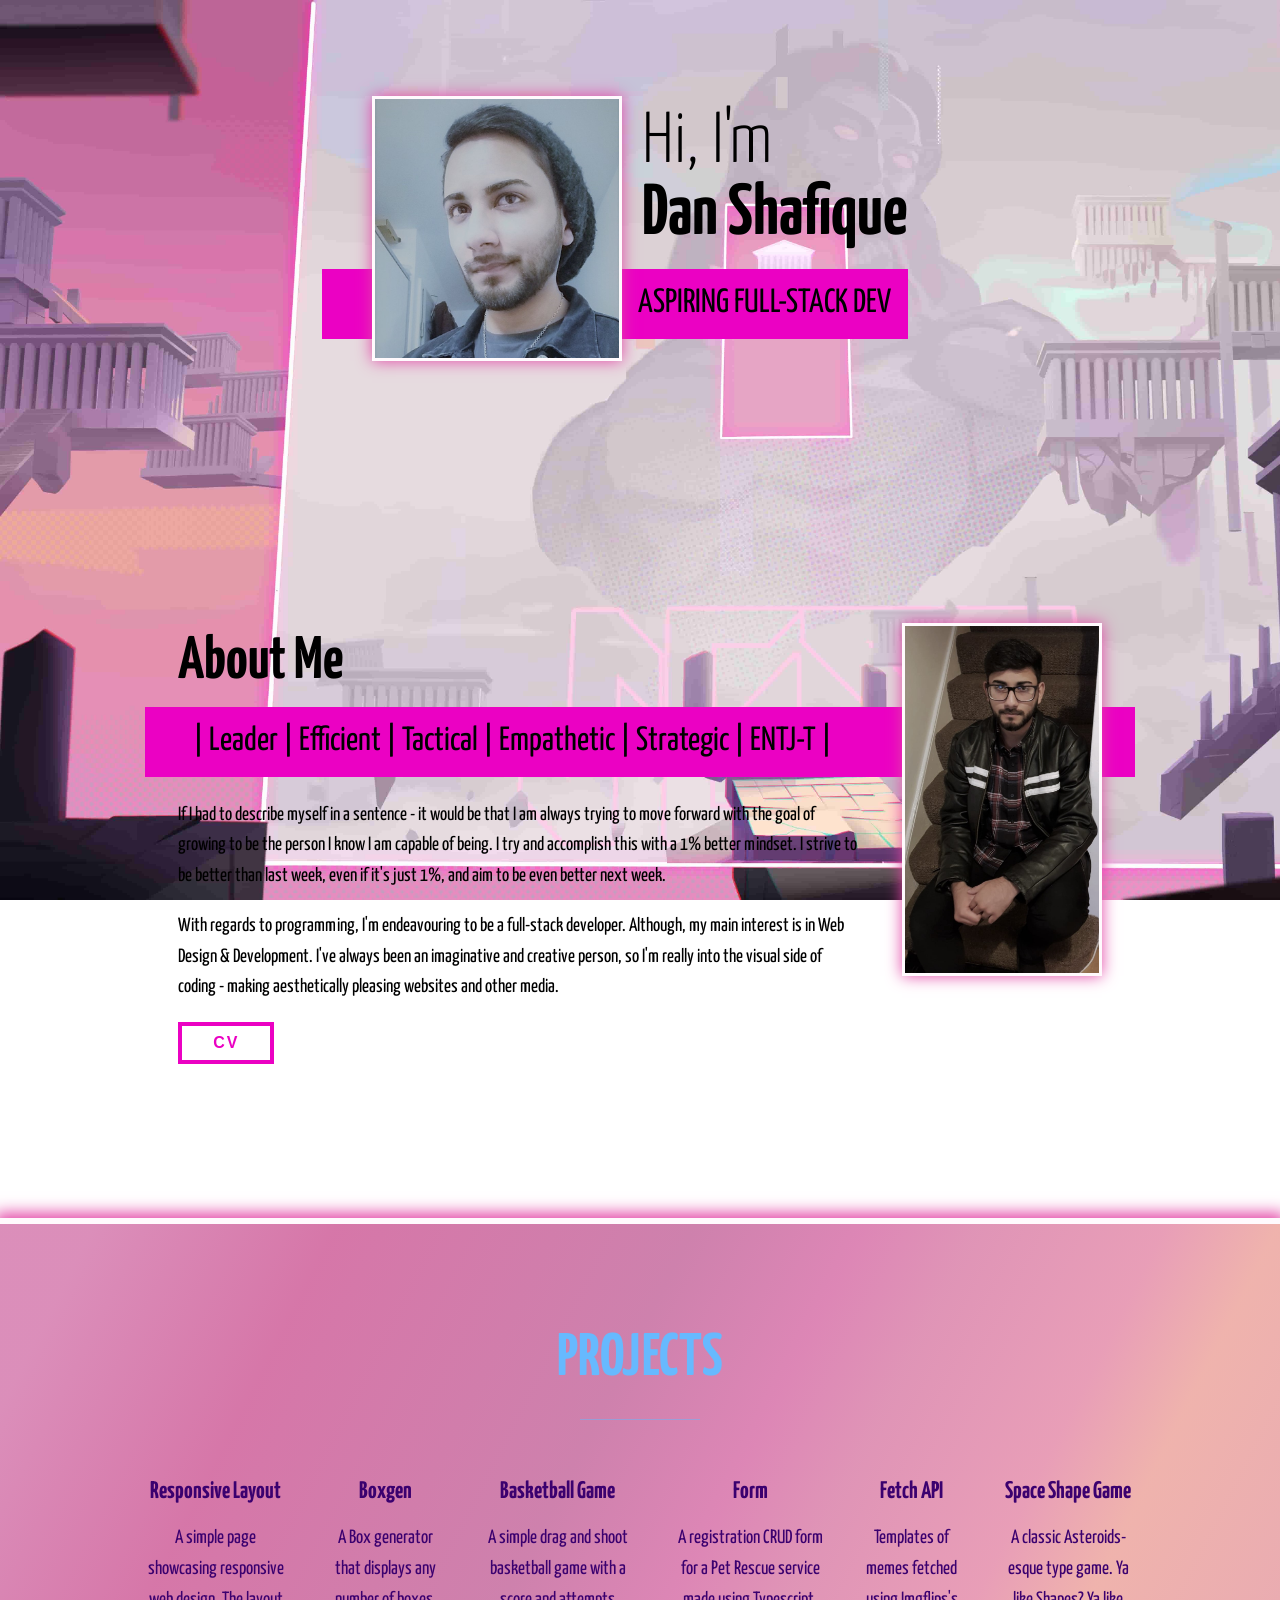
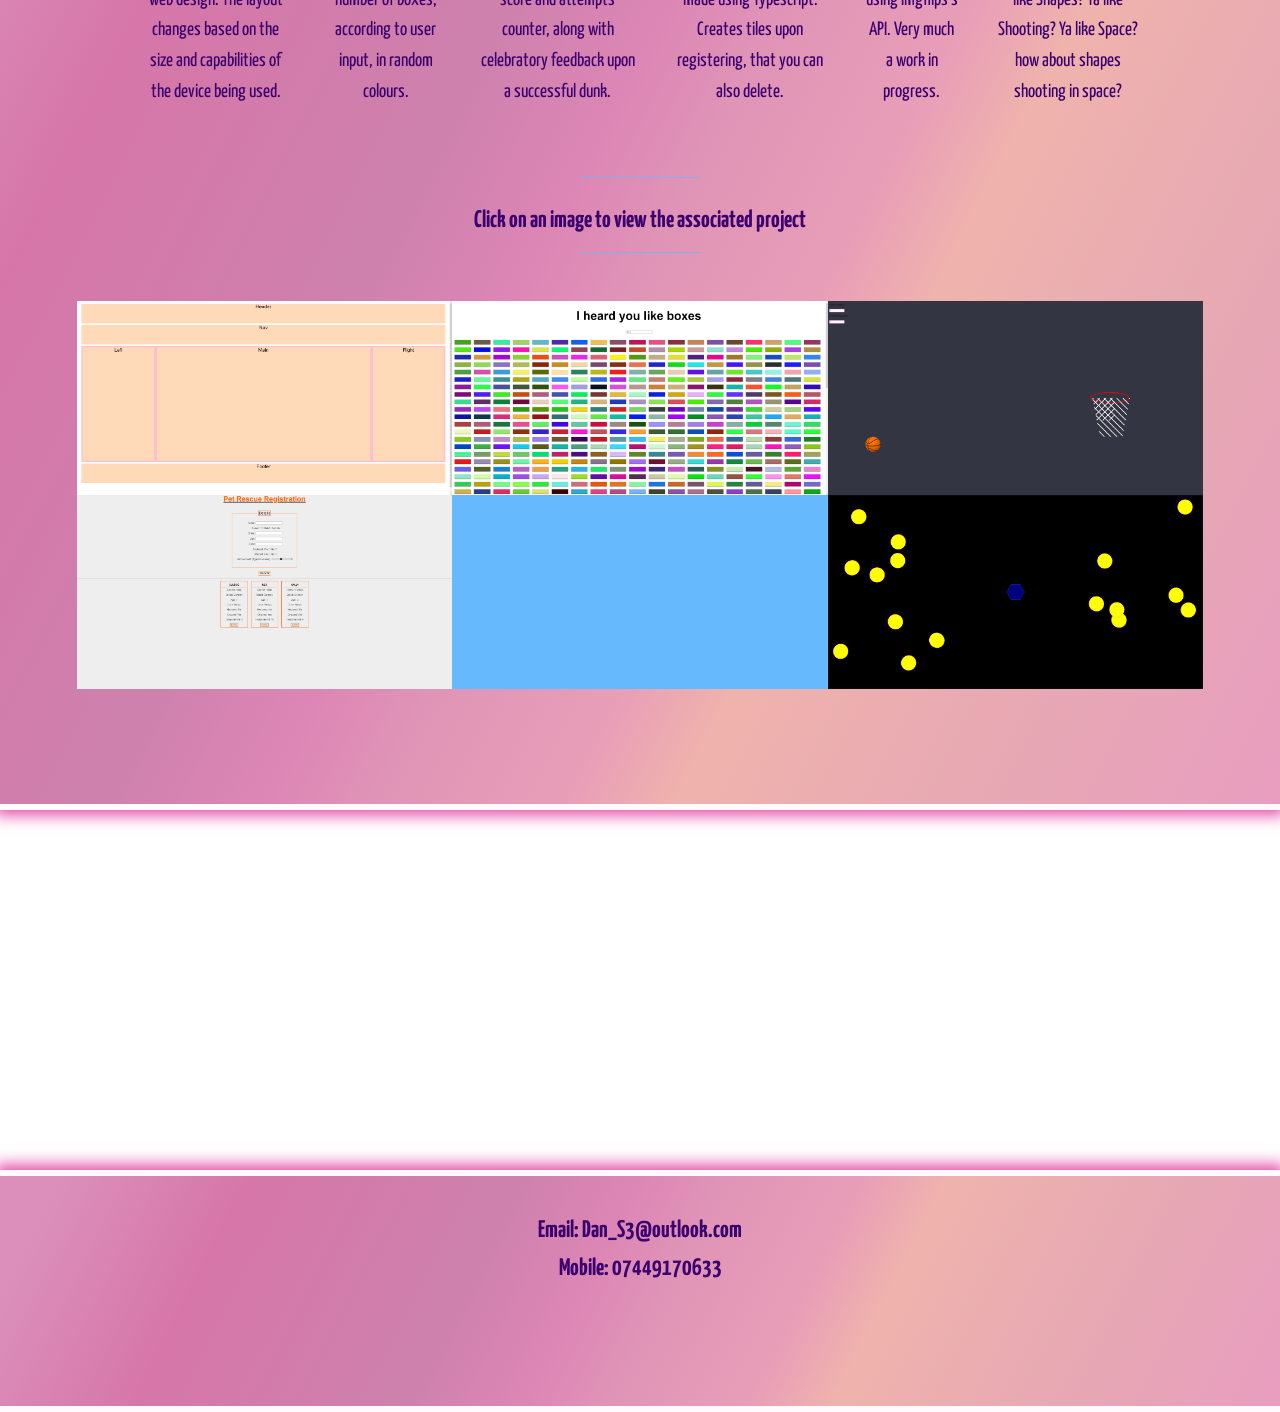
==== commit 003a7f96: "Capitalised entire Projects title" ====
--- a/index.html
+++ b/index.html
@@ -67,53 +67,53 @@
       
 
     <!-- main -->
-    <section class="my-services" id="services">
-        <h2 class="section__title section__title--services"> Projects </h2>
-        <div class="services">
-            <div class="service">
+    <section class="my-projects" id="projects">
+        <h2 class="section__title section__title--projects"> PROJECTS </h2>
+        <div class="projects">
+            <div class="project">
                 <h3> Responsive Layout </h3>
                 <p>
                     A simple page showcasing responsive web design. The layout changes based on the size and capabilities 
                     of the device being used.
                 </p>
-            </div> <!-- service -->
+            </div> <!-- project -->
 
-            <div class= "service">
+            <div class= "project">
                 <h3> Boxgen </h3>
                 <p>
                     A Box generator that displays any number of boxes, according to user input, in random colours.
                 </p>
-            </div> <!-- service -->
+            </div> <!-- project -->
 
-            <div class="service">
+            <div class="project">
                 <h3> Basketball Game </h3>
                 <p>
                     A simple drag and shoot basketball game with a score and attempts counter, along with celebratory feedback upon a successful dunk.
                 </p>
-            </div> <!-- service -->
+            </div> <!-- project -->
 
-            <div class="service">
+            <div class="project">
                 <h3> Form </h3>
                 <p>
                     A registration CRUD form for a Pet Rescue service made using Typescript. Creates tiles upon registering, that you can also delete.
                 </p>
-            </div> <!-- service -->
+            </div> <!-- project -->
 
-            <div class="service">
+            <div class="project">
                 <h3> Fetch API </h3>
                 <p>
                     Templates of memes fetched using Imgflips's API. Very much a work in progress.
                 </p>
-            </div> <!-- service -->
+            </div> <!-- project -->
 
-            <div class="service">
+            <div class="project">
                 <h3> Space Shape Game </h3>
                 <p>
                     A classic Asteroids-esque type game. Ya like Shapes? Ya like Shooting? Ya like Space? how about shapes shooting in space?
                 </p>
-            </div> <!-- service -->
+            </div> <!-- project -->
 
-        </div> <!-- services -->
+        </div> <!-- projects -->
 
         <section class="my-work" id="work">
             <!-- <h2 class="section__title section__title--work"> My work</h2> -->
--- a/styles/style.css
+++ b/styles/style.css
@@ -260,7 +260,7 @@
 
 /* My services section  */
 
-.my-services {
+.my-projects {
     background: linear-gradient(117deg,
                 rgba(214,126,176,0.8757878151260504) 5%, 
                 rgba(208,99,156,0.8757878151260504) 18%, 
@@ -281,12 +281,12 @@
 
 }
 
-.section__title--services{
+.section__title--projects{
     color: var(--clr-light);
     position: relative;
 }
 
-.section__title--services::after{
+.section__title--projects::after{
     content: '';
     display: block;
     width: 2em;
@@ -296,24 +296,24 @@
     opacity: 0.5;
 }
 
-.services{
+.projects{
     margin-bottom: 1em;
 }
 
-.service {
+.project {
     /* width: 500px; */
     margin: 0 auto;
 }
 
 @media (min-width: 800px) {
-    .services {
+    .projects {
         display: flex;
         max-width: 1000px;
         margin-left: auto;
         margin-right: auto;
     }
 
-    .service + .service {
+    .project + .project {
         margin-left: 2em;
     }
 }
